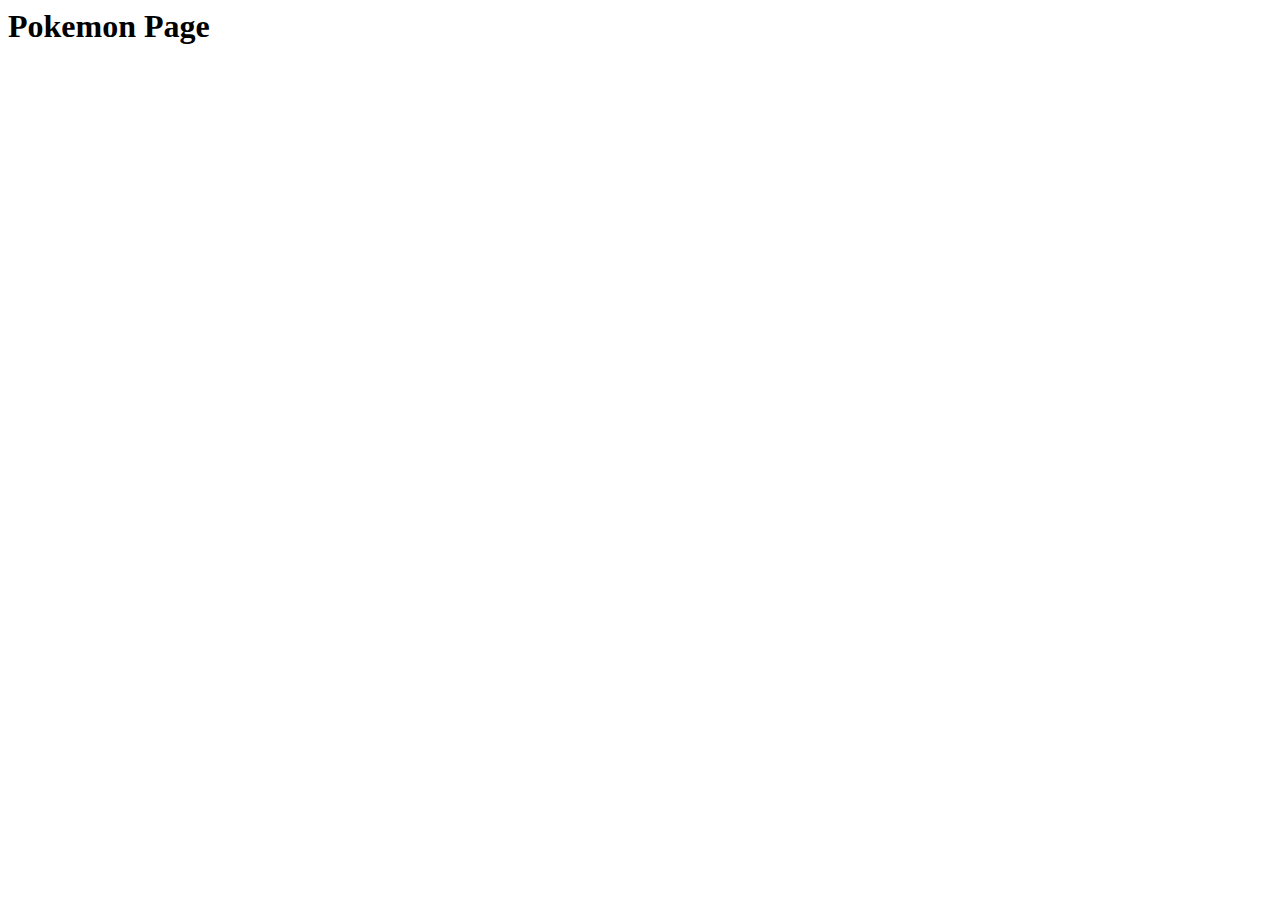
==== pokepage.html @ 20a8d1bf "Added pokemon page" ====
<html lang="en">
<head>
    <meta charset="UTF-8">
    <meta name="viewport" content="width=device-width, initial-scale=1.0">
    <meta http-equiv="X-UA-Compatible" content="ie=edge">
    <title>Pokemon Page
    </title>
</head>
<body>
    <h1> Pokemon Page</h1>
    <div id="poke-container">

    </div>
</body>
</html>
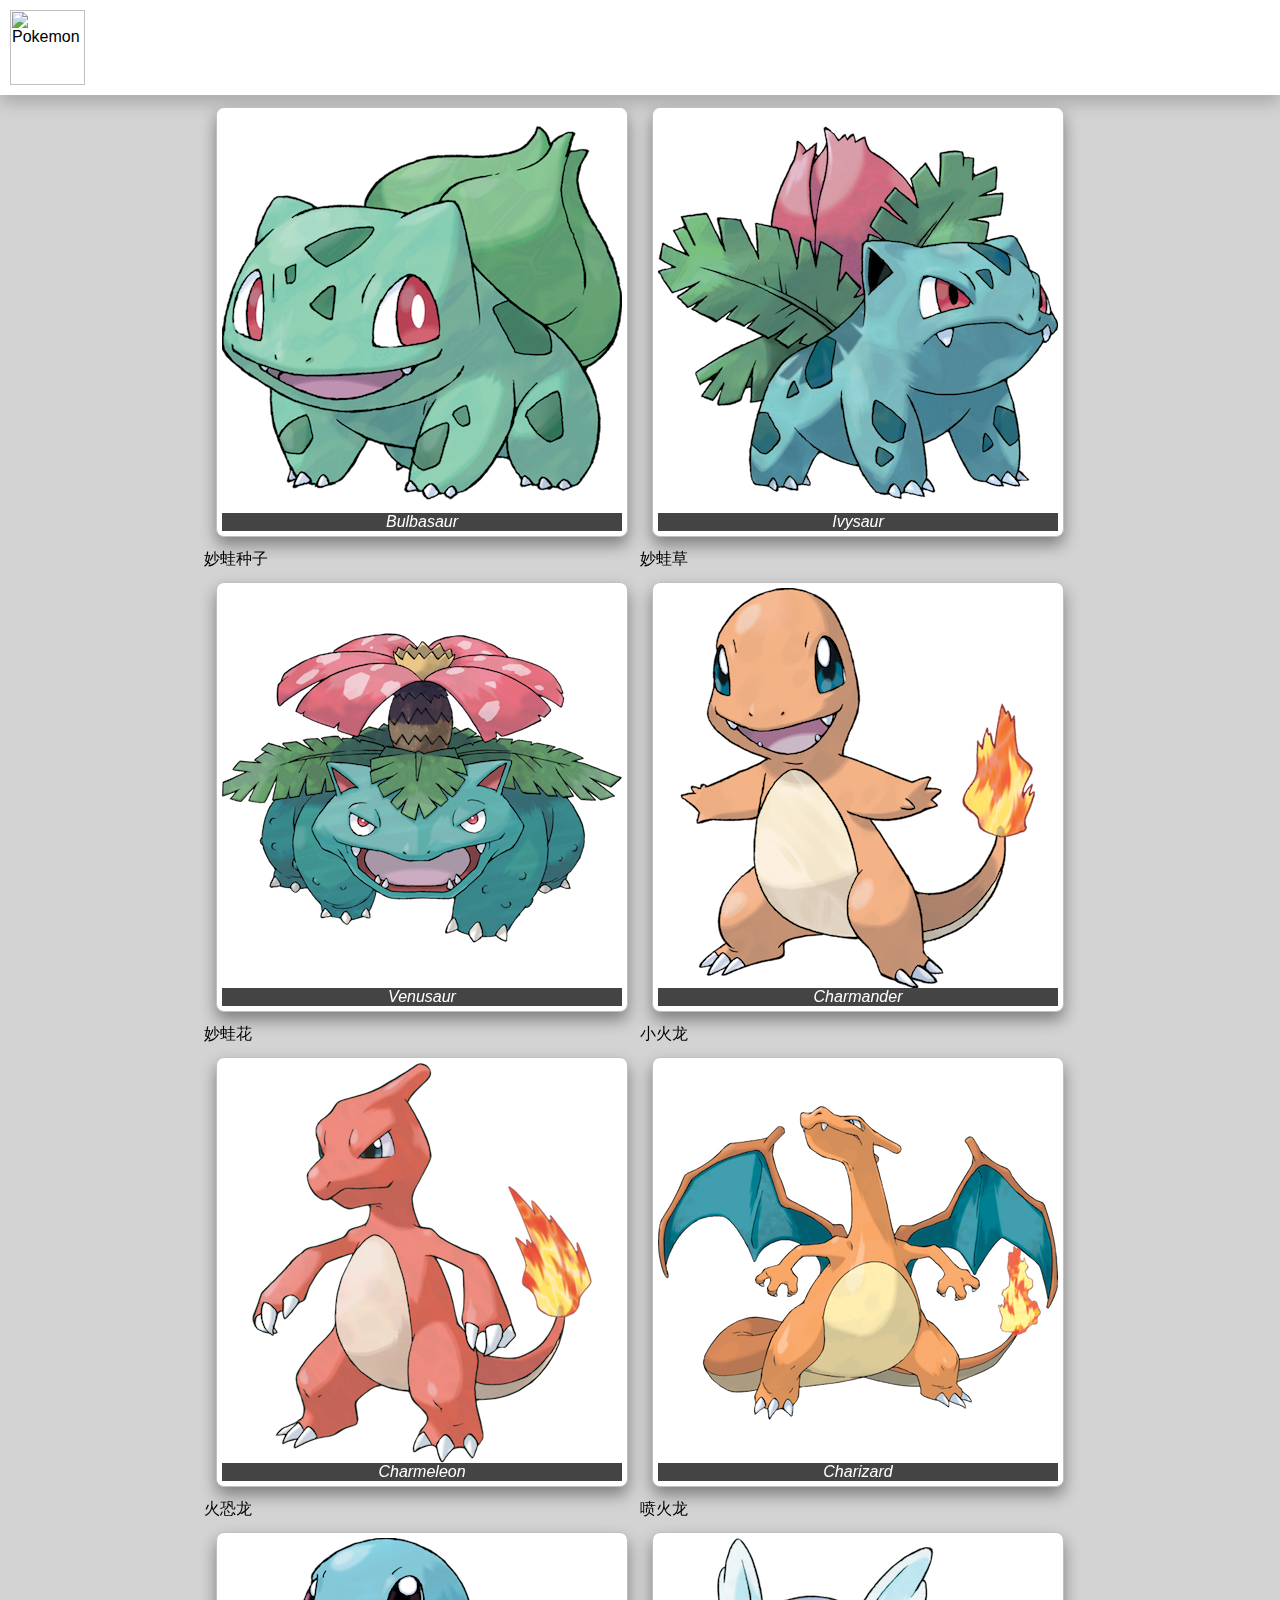
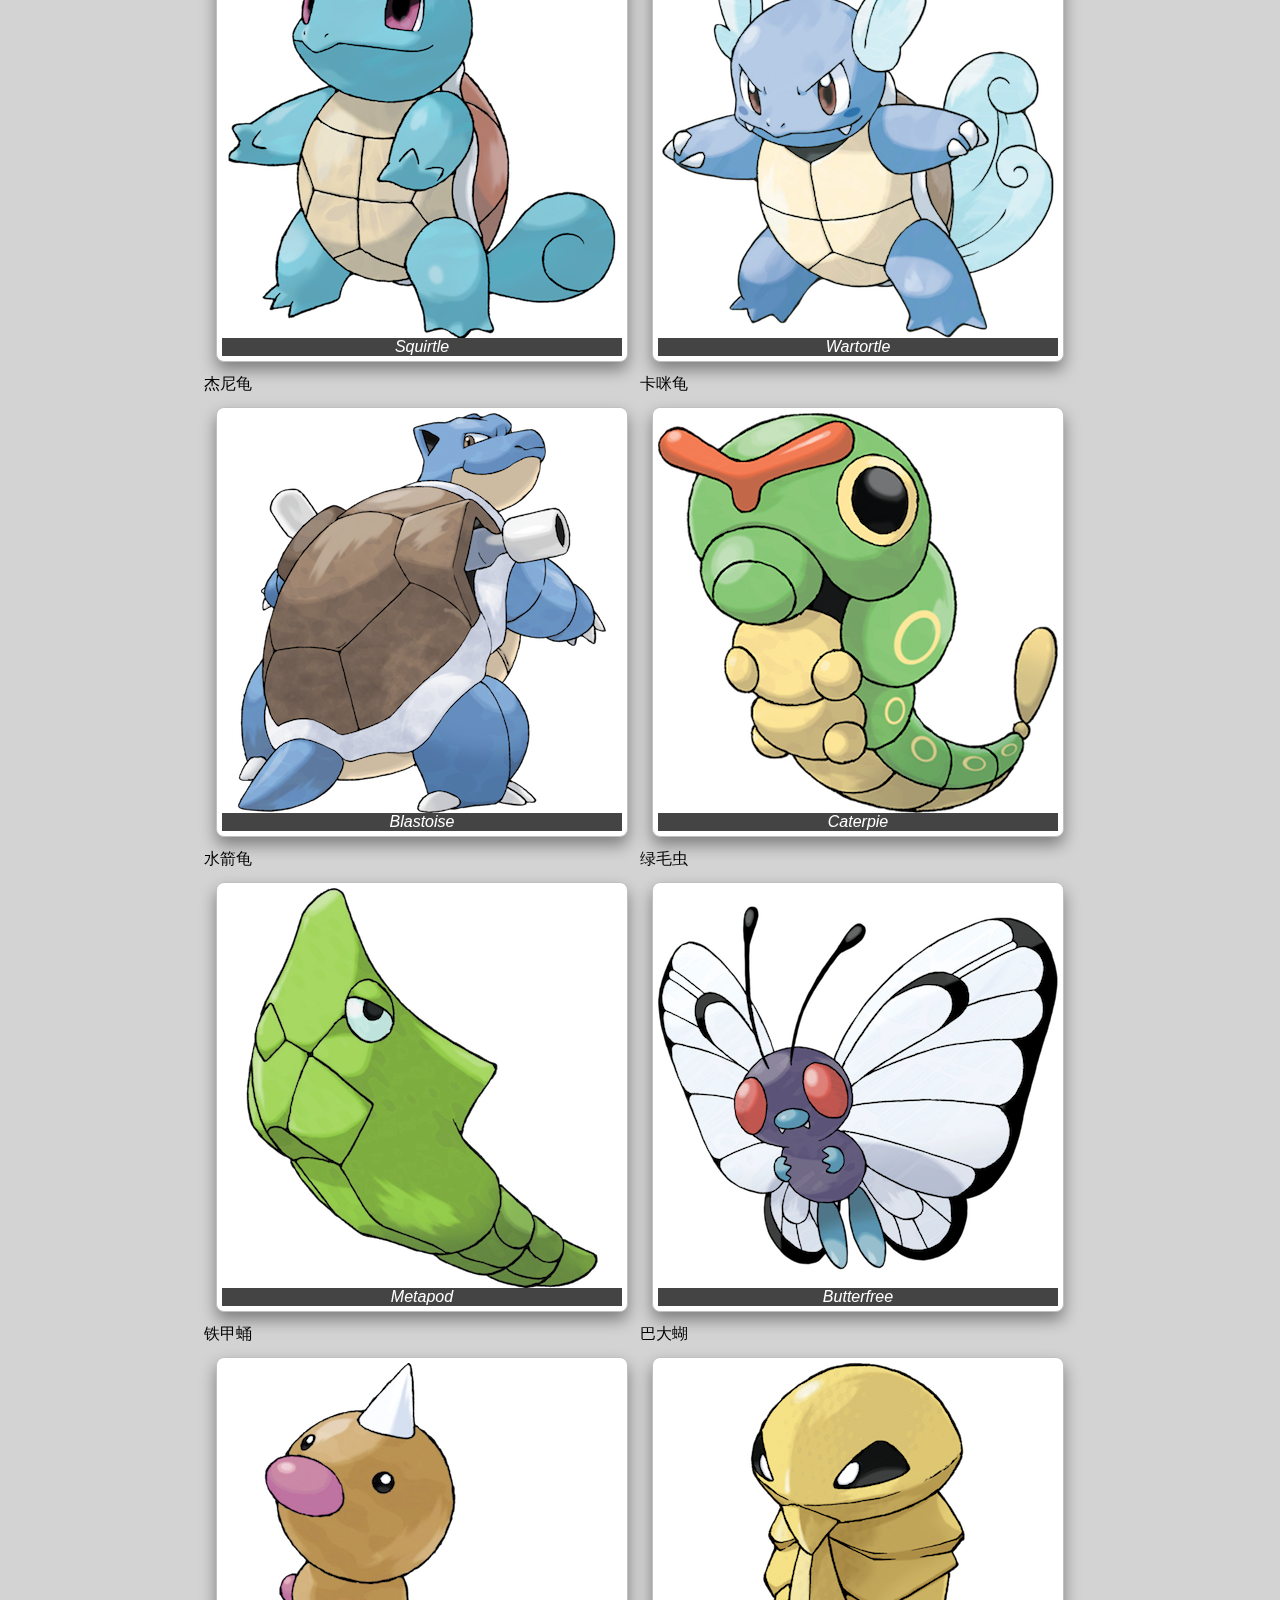
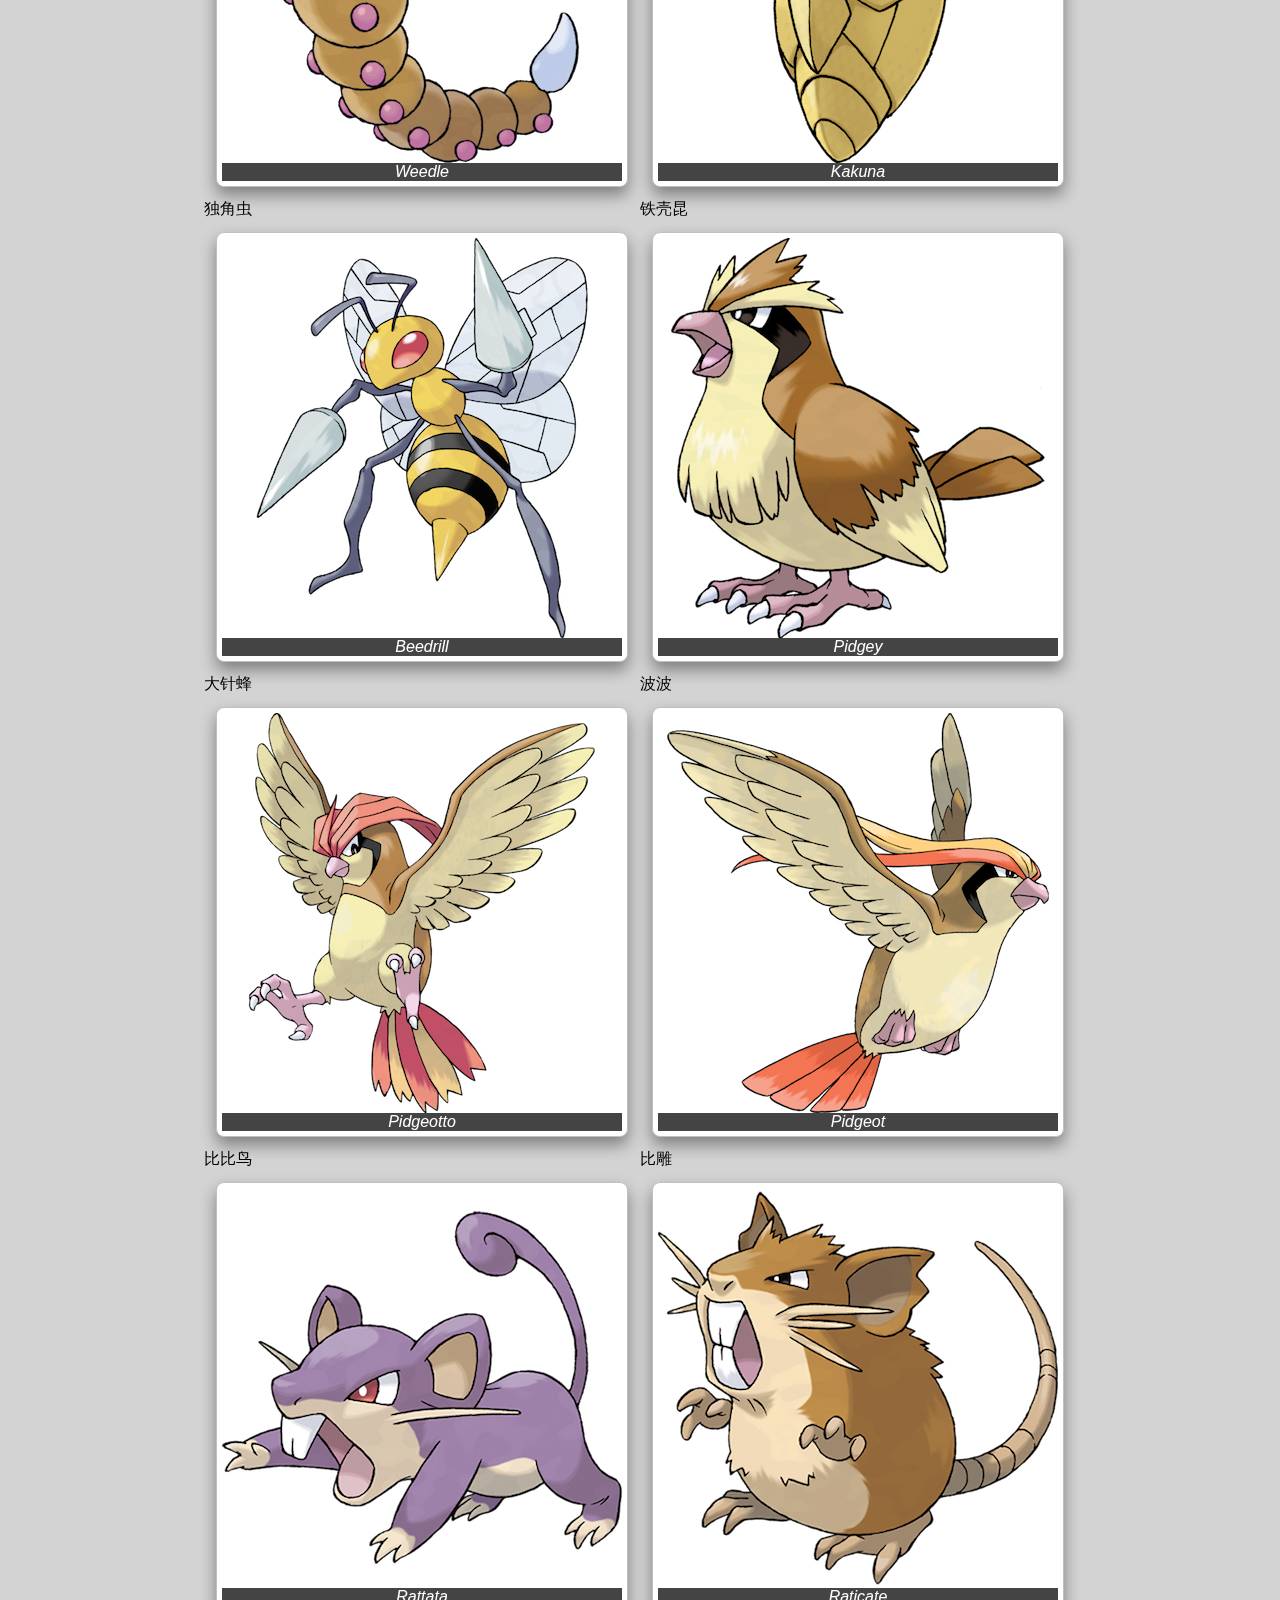
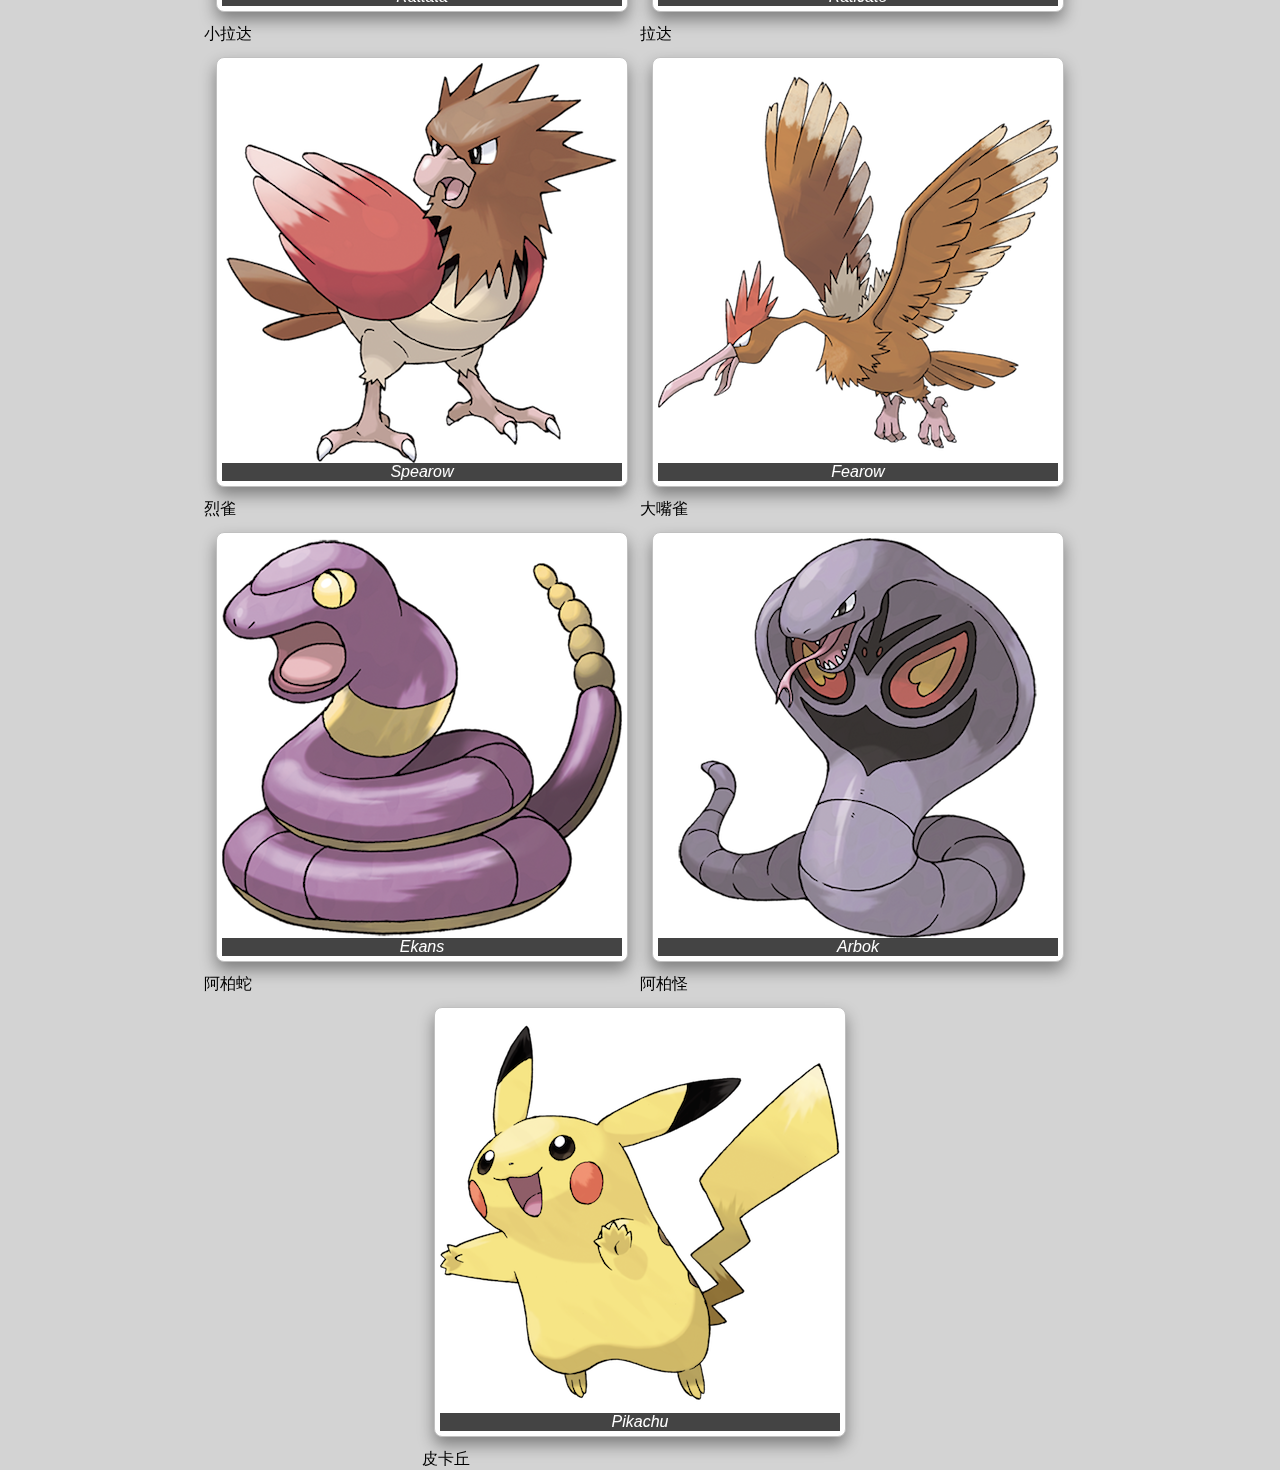
==== commit 4fbfcddd: "+ content and images to pokemon page. fixed conflict with 'card' styling" ====
--- a/pokepage.html
+++ b/pokepage.html
@@ -1,15 +1,25 @@
+<link rel="stylesheet" href="styles.css"/>
 <html lang="en">
 <head>
     <meta charset="UTF-8">
     <meta name="viewport" content="width=device-width, initial-scale=1.0">
     <meta http-equiv="X-UA-Compatible" content="ie=edge">
-    <title>Pokemon Page
-    </title>
+    <title>Pokemon Page</title>
 </head>
 <body>
-    <h1> Pokemon Page</h1>
+    <nav>
+        <img src="https://worldvectorlogo.com/logos/pokemon-23.svg" alt="Pokemon" class="pokelogo"/>
+    </nav>
     <div id="poke-container">
+        <div id="card">
+            <!-- <figure id="front">
 
+            </figure> -->
+            <div id="back">
+
+            </div>
+        </div>
     </div>
+    <script type="module" src="pokecode.js"></script>
 </body>
 </html>--- a/styles.css
+++ b/styles.css
@@ -0,0 +1,324 @@
+@media only screen and (max-width: 1020px) {
+  body {
+    background-color: #A6C0B7;
+  }
+  h1 {
+    font-size: 2em;
+  }
+}
+
+html, body {
+  height: 100%;
+  margin: 0px;
+  background-color: lightgray;
+  font-family: 'Roboto', sans-serif;
+}
+
+/* navbar */
+#navbar {
+  text-align: center;
+  overflow: hidden;
+  background-color: rgba(95, 95, 95, 0.932);
+  font-size: 20px;
+  position: fixed;
+  z-index: 1;
+  width: 100%;
+  top: 0px;
+  padding-top: 12px;
+  padding-bottom: 12px;
+  padding-left: 0px;
+  padding-right: 24px;
+  box-shadow: 0 4px 8px 0 rgba(0, 0, 0, 0.1);
+}
+
+#navbar a {
+  text-decoration: none;
+  color: #c0c0c0;
+  padding: 10px 15px;
+  transition: 0.3s;
+  /* border-radius: 3px; */
+}
+
+#navbar a:hover {
+  /* background-color: #ddd; */
+  color: rgb(255, 255, 255);
+  /* border-bottom: solid 1px #ddd; */
+}
+
+/* #navbar a.active {
+  background-color: grey;
+  color: white;  
+} */
+
+.nav-text {
+  font-size: smaller;
+}
+
+#welcome-section {
+  min-height: 55vh;
+  padding-top: 45vh;
+}
+
+#welcome-section h2{
+  color: #A9523E;
+}
+
+h1 {
+  text-align: center;
+  font-size: 35px;
+  font-family: 'Playfair Display', serif;
+  font-weight: 900;
+}
+
+h2 {
+  text-align: center;
+  font-size: 20px;
+  font-weight: 300;
+  font-style: italic;
+}
+
+#about {
+  min-height: 55vh;
+  padding-top: 45vh;
+  background-color: #85b1a4;
+  text-align: center;
+}
+
+#about img {
+  width: 100px;
+  height: 100px;
+}
+
+#projects {
+  min-height: 55vh;
+  padding-top: 45vh;
+  background-color: lightgray;
+  text-align: center;
+}
+
+#project-container  {
+  display: flex;
+  justify-content: space-evenly;
+}
+
+.project-card {
+  box-shadow: 0 4px 8px 0 rgba(0, 0, 0, 0.2);
+  transition: 0.3s;
+  border-radius: 5px;
+  background-color: white;
+  width: 200px;
+}
+
+.project-card:hover {
+  box-shadow: 0 8px 16px 0 rgba(0, 0, 0, 0.3)
+}
+
+.container {
+  padding: 2px 16px;
+}
+
+#project-image {
+  width: 100%;
+}
+
+.project-link {
+  text-decoration: none;
+  color: black;
+}
+
+#star-wars {
+  min-height: 85vh;
+  padding-top: 15vh;
+  text-align: center;
+}
+
+#sw-container {
+  display: flex;
+  justify-content: space-around;
+  flex-direction: column;
+  /* align-content: space-around; */
+  flex-flow: row wrap;
+
+}
+
+#film-list {
+  list-style: none;
+  padding-left: 0px;
+  cursor: pointer;
+  font-family: 'Libre Franklin', sans-serif;
+}
+
+#film-list li:hover {
+background-color: red;
+}
+
+/* #person-list {
+  list-style: none;
+  padding-left: 0px;
+  cursor: pointer;
+}
+
+#person-list li {
+  background-color: white;
+}
+#person-list li:hover {
+  background-color: lightcoral;
+} */
+
+#crawl-list {
+  list-style: none;
+  padding-left: 0px;
+  cursor: pointer;
+  display: flex;
+  flex-flow: row wrap;
+  justify-content: space-around;
+}
+#crawl-list li {
+  box-shadow: 0 4px 8px 0 rgba(0, 0, 0, 0.2);
+  transition: 0.3s;
+  border-radius: 5px;
+  background-color: white;
+  width: 200px;
+  padding: 4px;
+  margin: 12px;
+  font-family: 'Libre Franklin', sans-serif;
+
+}
+#crawl-list li:hover {
+  box-shadow: 0 8px 16px 0 rgba(0, 0, 0, 0.3);
+  color: yellow;
+  background-color: black;
+}
+
+#contact {
+ min-height: 55vh;
+ padding-top: 45vh;
+ background-color: #85b1a4;
+}
+
+#social-icons {
+/* display: flex; */
+/* justify-content: center; */
+text-align: center;
+}
+
+
+#myBtn {
+  display: none;
+  position: fixed;
+  bottom: 30px; 
+  right: 40px; 
+  z-index: 99; 
+  border: none;
+  outline: none;
+  background-color: #A9523E;
+  color: rgb(235, 233, 233);
+  cursor: pointer;
+  padding: 15px;
+  border-radius: 50%;
+  font-size: 19px;
+  width: 55px;
+  height: 55px;
+  box-shadow: 0px 8px 16px 0px rgba(0,0,0,0.2);
+  transition: 0.3s;
+}
+
+#myBtn:hover {
+  background-color: rgb(156, 76, 58);
+  box-shadow: 0 8px 16px 0 rgba(0, 0, 0, 0.35);
+}
+
+footer {
+  background-color: #ddd;
+  text-align: center;
+  padding: 15px;
+  margin-top: -30px;
+}
+
+svg {
+  padding: 0 10 0 10;
+  transition: 0.3s ease-in;
+  fill: rgba(0, 0, 0, 0.541)
+}
+
+svg:hover {
+  fill: rgb(0, 0, 0);
+}
+/* senator page */
+
+.senContainer {
+  display: flex;
+  flex-wrap: wrap;
+}
+
+figcaption {
+  text-align: center;
+}
+
+/* pokemon page */
+nav {
+  background-color: white;
+  box-shadow: 0px 8px 16px 0px rgba(0,0,0,0.2);
+  width: 100%;
+}
+
+
+.pokelogo {
+  height: 75px;
+  padding: 10px;
+}
+
+#poke-container {
+  display: flex;
+  flex-wrap: wrap;
+  justify-content: center;
+}
+
+#poke-container figure {
+  background-color: white;
+  border: thin #c0c0c0 solid;
+  border-radius: 8px;
+  display: flex;
+  flex-flow: column;
+  margin: 12px;
+  padding: 5px;
+  box-shadow: 0px 8px 16px 0px rgba(0,0,0,0.4);
+}
+
+#poke-container figcaption {
+  background-color: rgba(0, 0, 0, 0.733);
+  color: white;
+  font-style: italic;
+}
+
+.card {
+  transition: transform 1s;
+  transform-style: preserve-3d;
+  cursor: pointer;
+  position: relative;
+}
+
+.card.is-flipped {
+  transform: rotateY(180deg);
+}
+
+.card__face {
+  position: absolute;
+  width: 100%;
+  height: 100%;
+  line-height: 260px;
+  color: white;
+  text-align: center;
+  font-weight: bold;
+  font-size: 40px;
+  backface-visibility: hidden;
+}
+
+.card__face--front {
+  background: red;
+}
+
+.card__face--back {
+  background: blue;
+  transform: rotateY(180deg);
+}
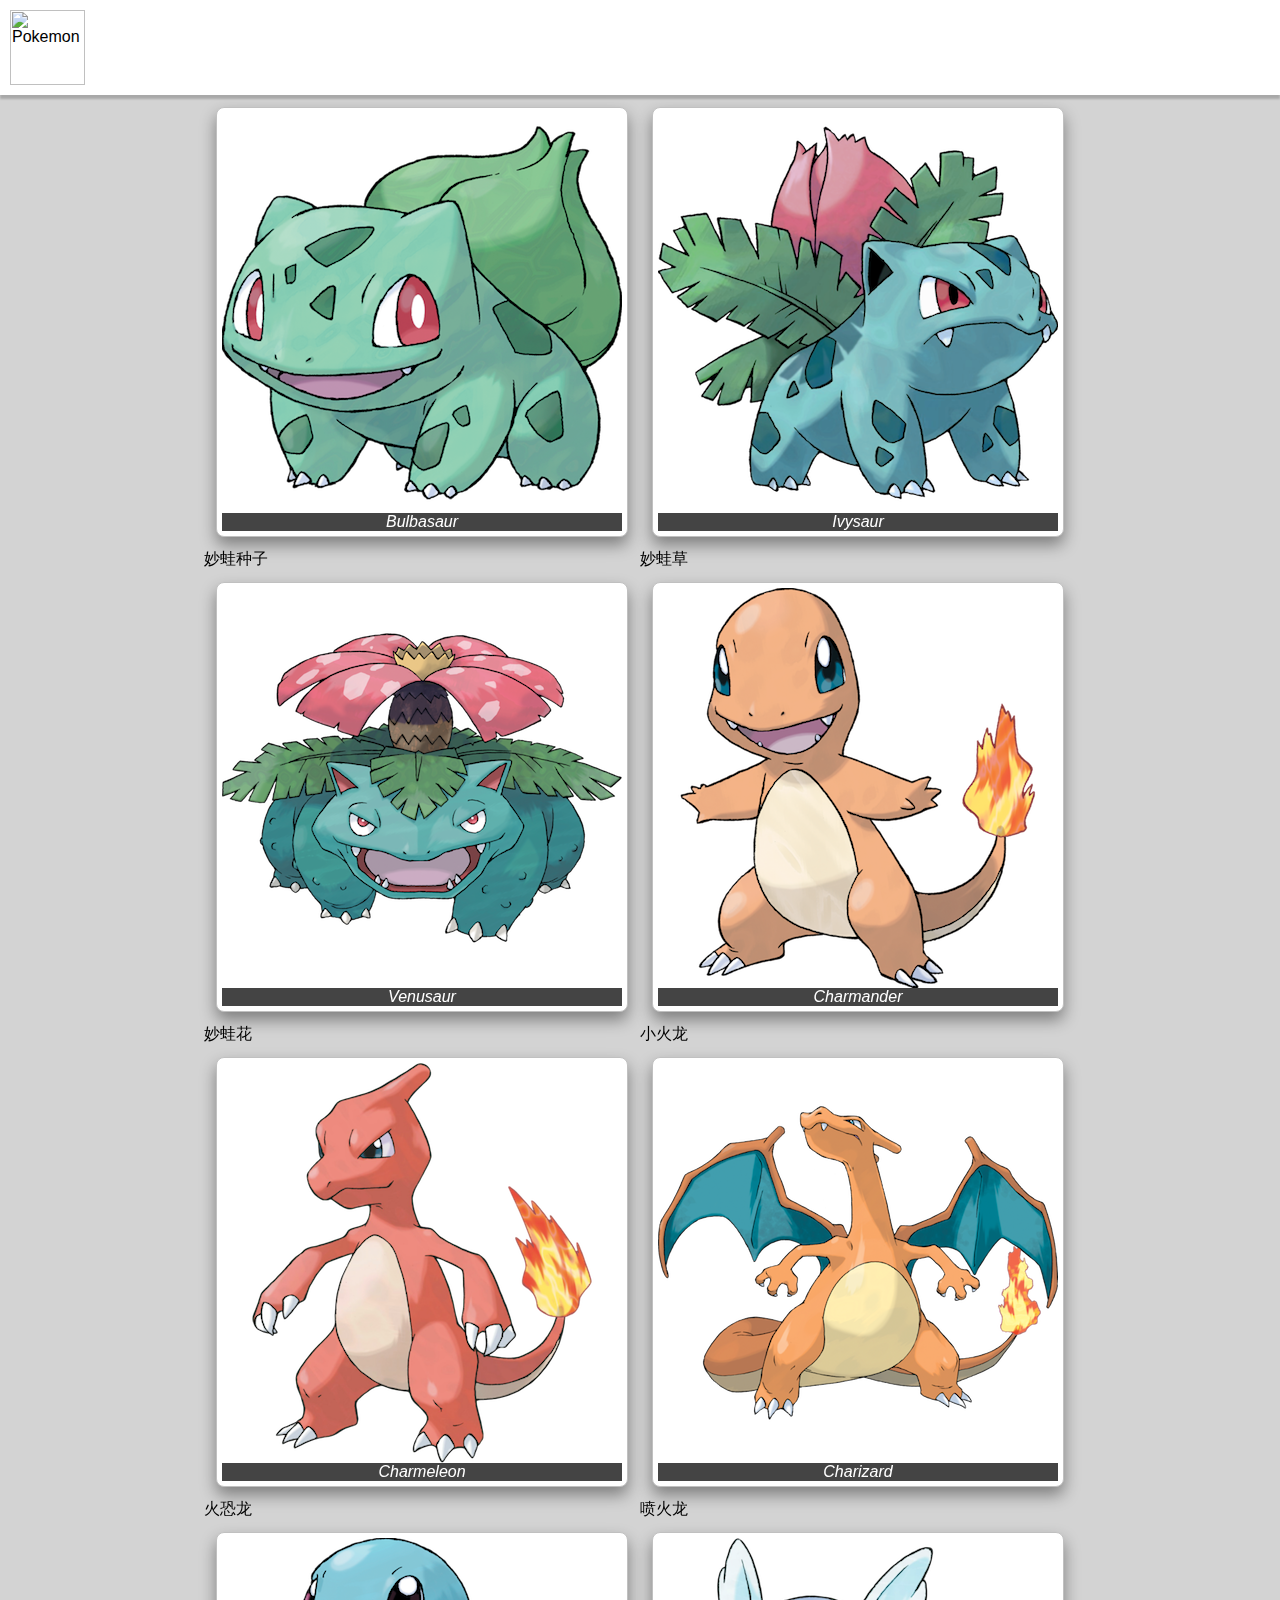
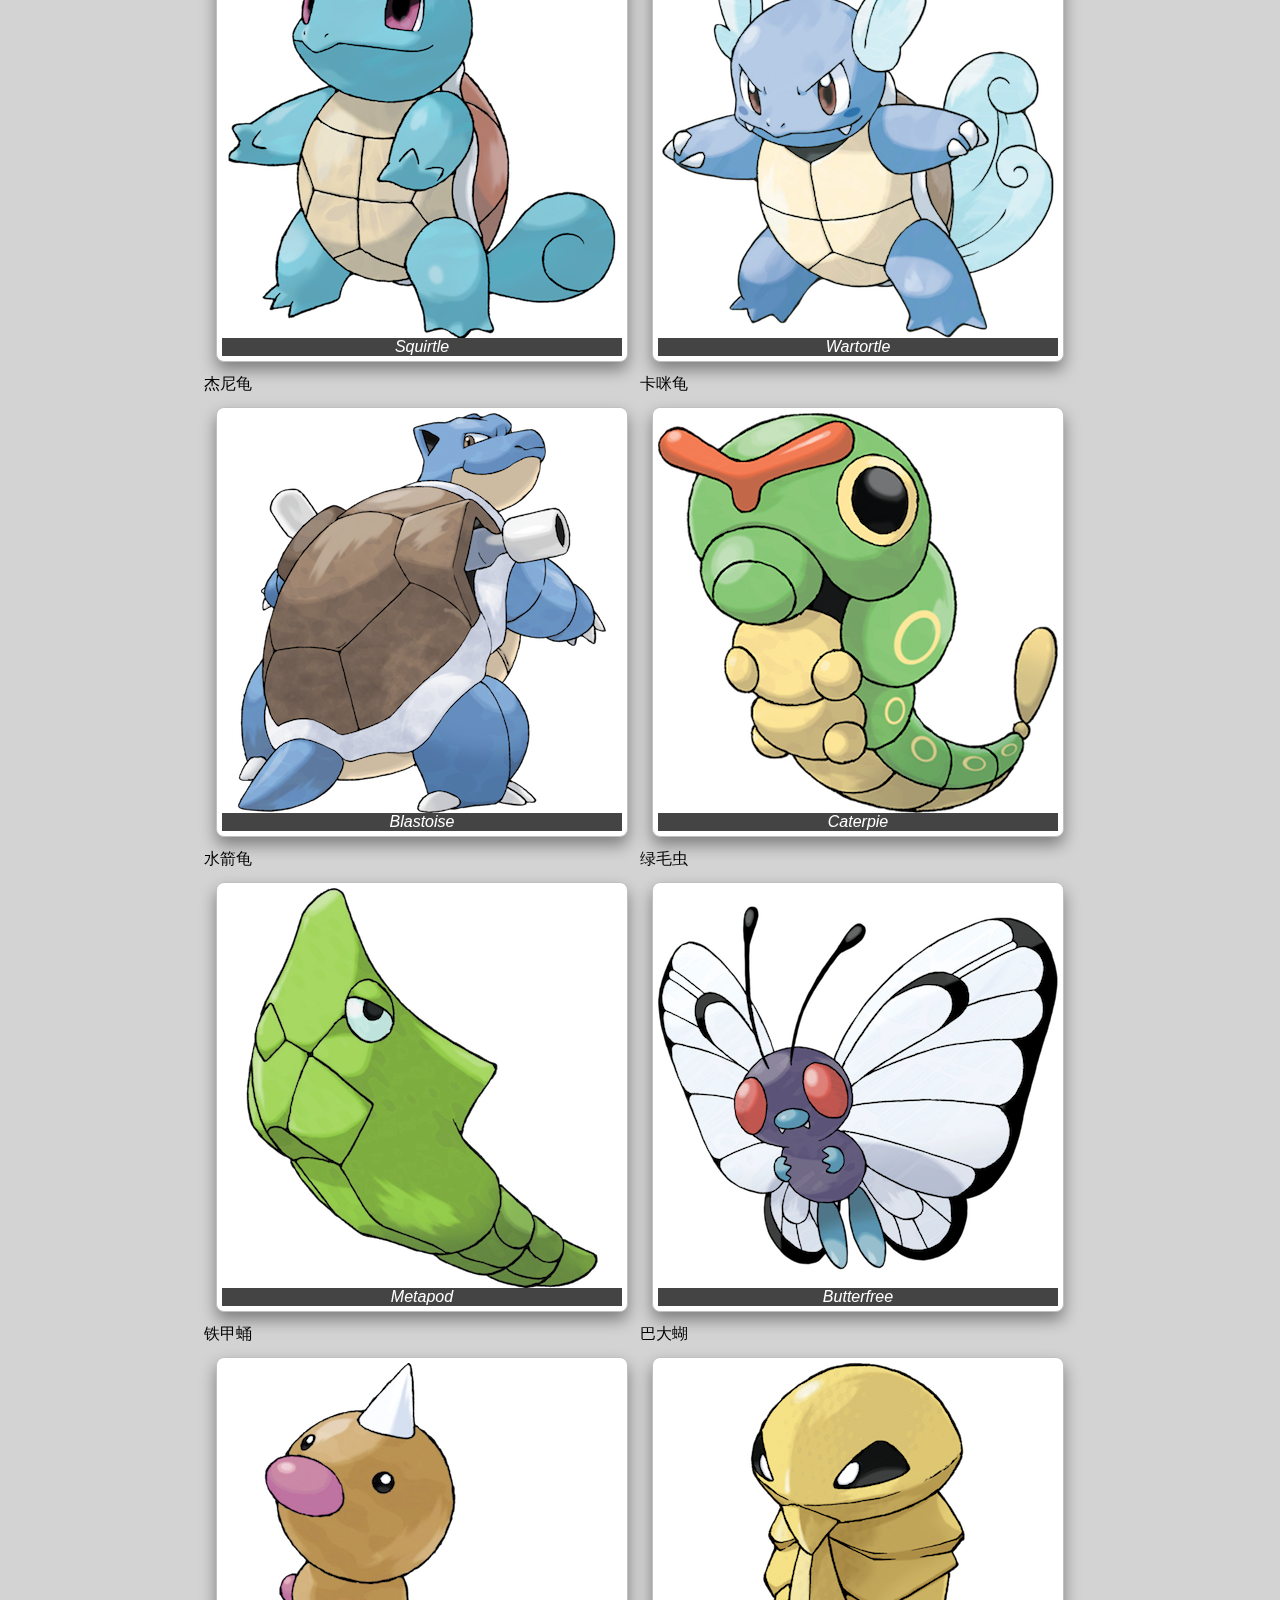
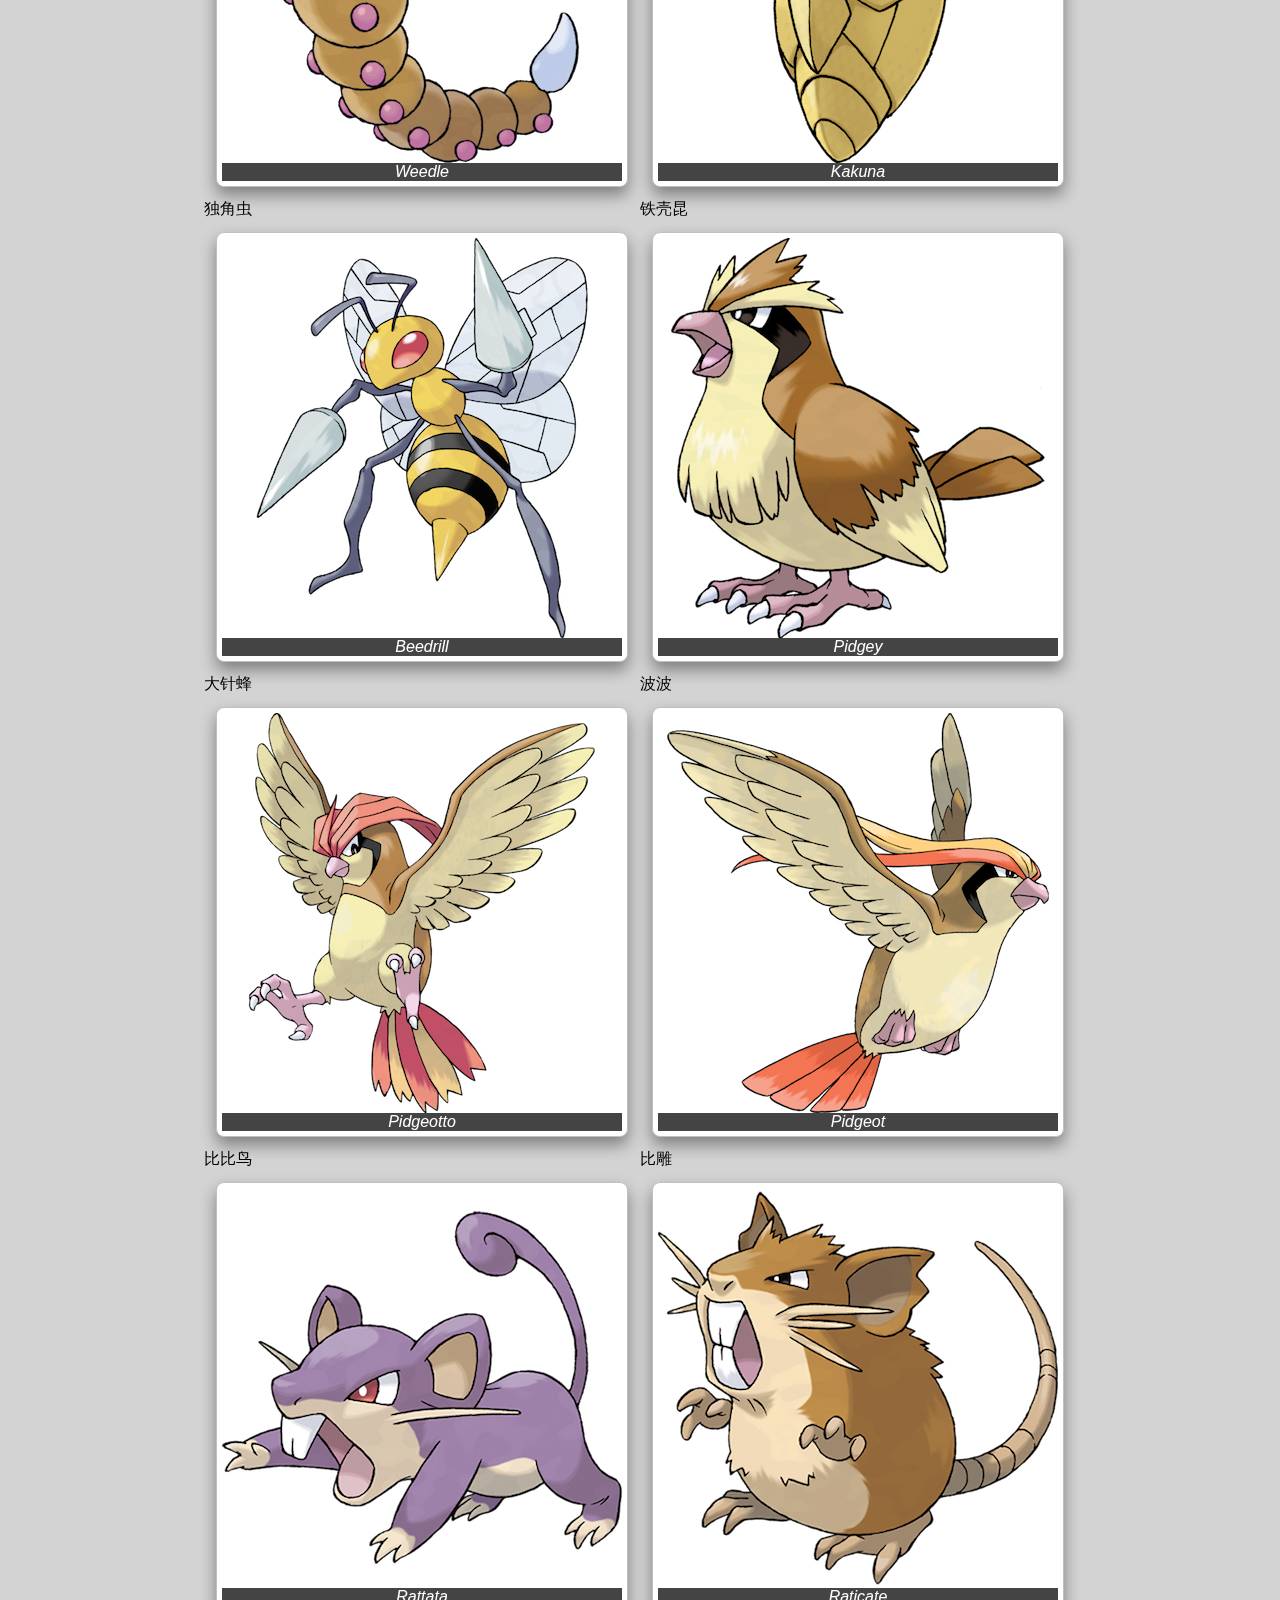
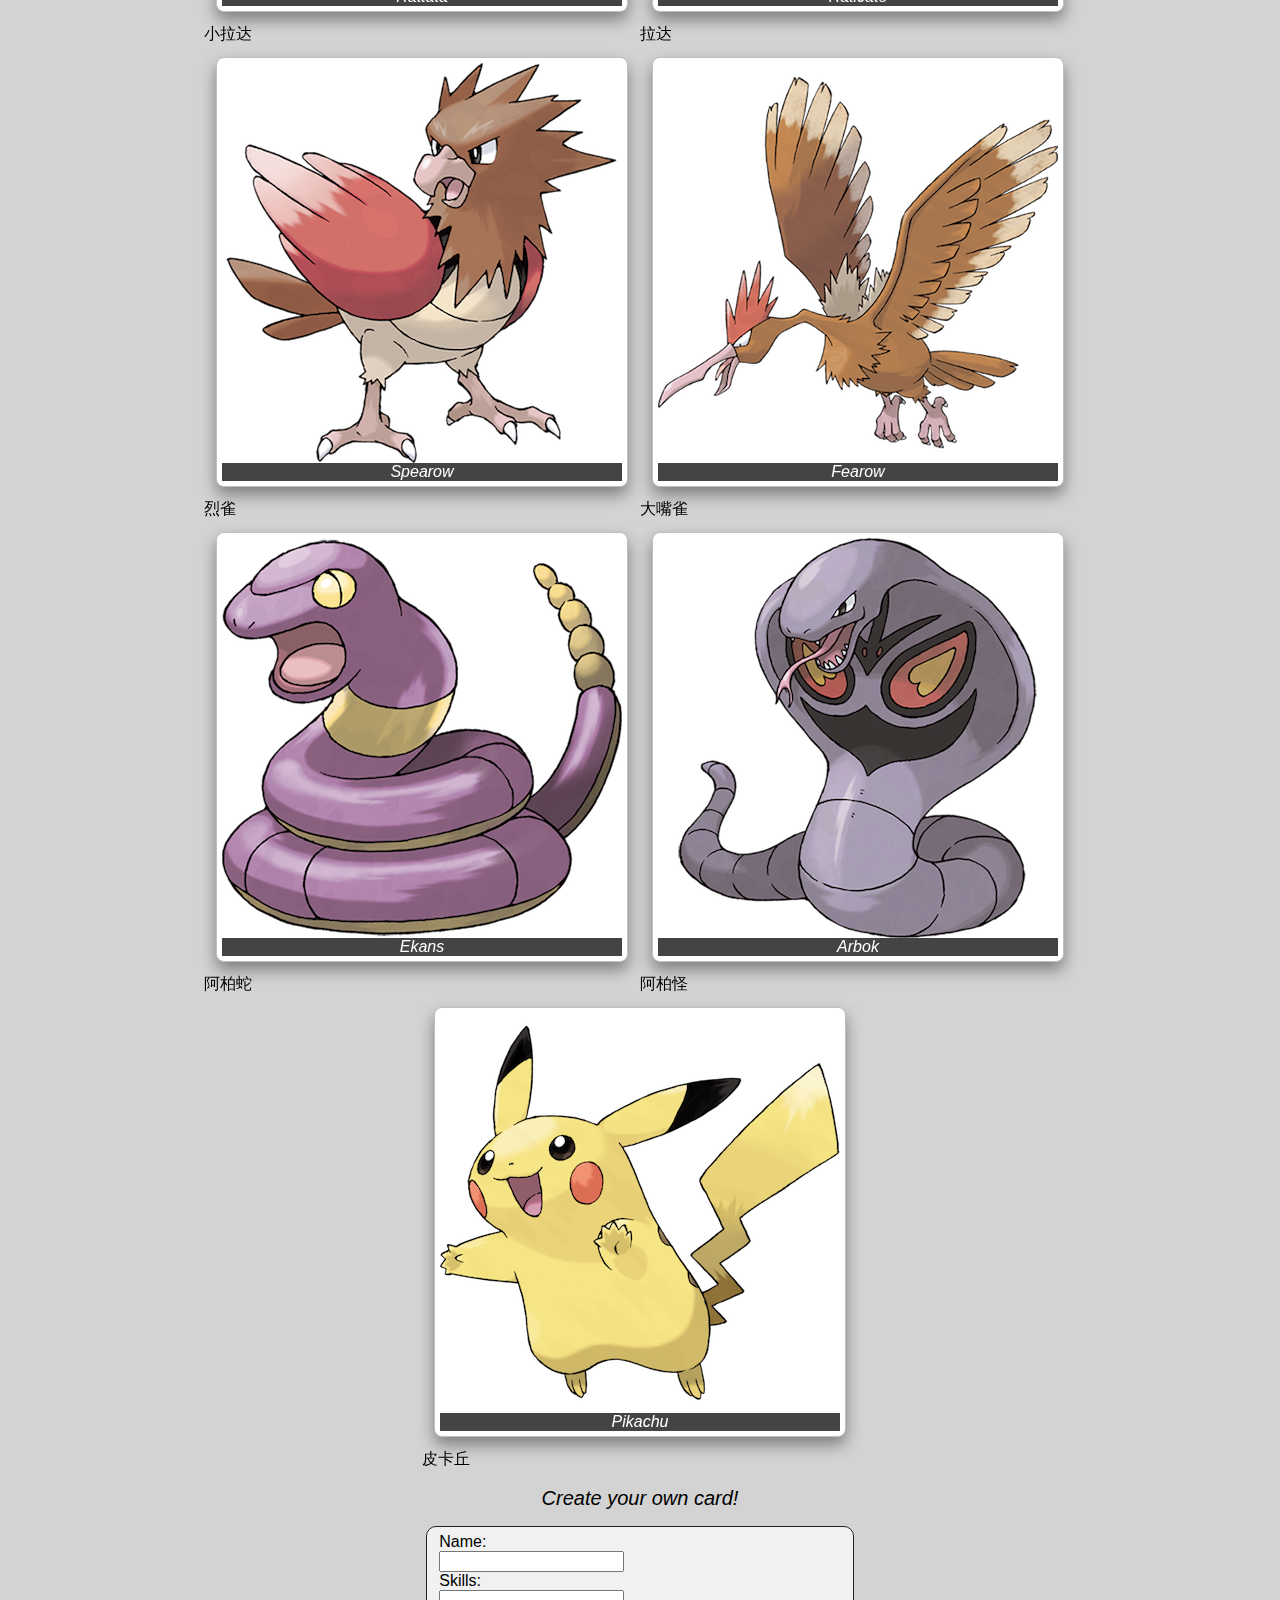
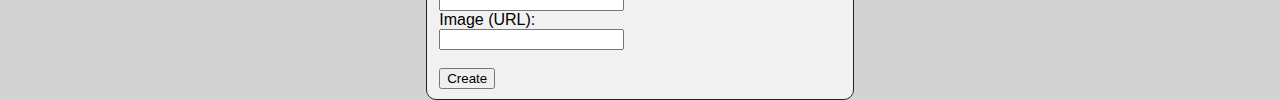
==== commit e0b92ad5: "+ link to pokepage. fixed issue with stylesheet. removed extra images" ====
--- a/pokepage.html
+++ b/pokepage.html
@@ -20,6 +20,22 @@
             </div>
         </div>
     </div>
+    <h2> Create your own card!</h2>
+    
+    <form>
+        <fieldset> 
+            Name:<br>
+            <input type="text" name="name"><br>
+            Skills:<br>
+            <input type="text" name="skills"><br>
+            Image (URL):<br>
+            <input type="text" name="name"><br><br>
+            
+            <input type="submit" value="Create">
+        
+        </fieldset>
+    </form>
+    
     <script type="module" src="pokecode.js"></script>
 </body>
 </html>--- a/styles.css
+++ b/styles.css
@@ -258,7 +258,7 @@
 /* pokemon page */
 nav {
   background-color: white;
-  box-shadow: 0px 8px 16px 0px rgba(0,0,0,0.2);
+  box-shadow: 0px 4px 2px 0px rgba(0,0,0,0.2);
   width: 100%;
 }
 
@@ -322,3 +322,15 @@
   background: blue;
   transform: rotateY(180deg);
 }
+
+fieldset {
+  background-color: rgb(241, 241, 241);
+  border: rgb(34, 34, 34) solid 1px;
+  border-radius: 10px;
+  margin-left: 33.3%;
+  margin-right: 33.3%;
+}
+
+form {
+  
+}
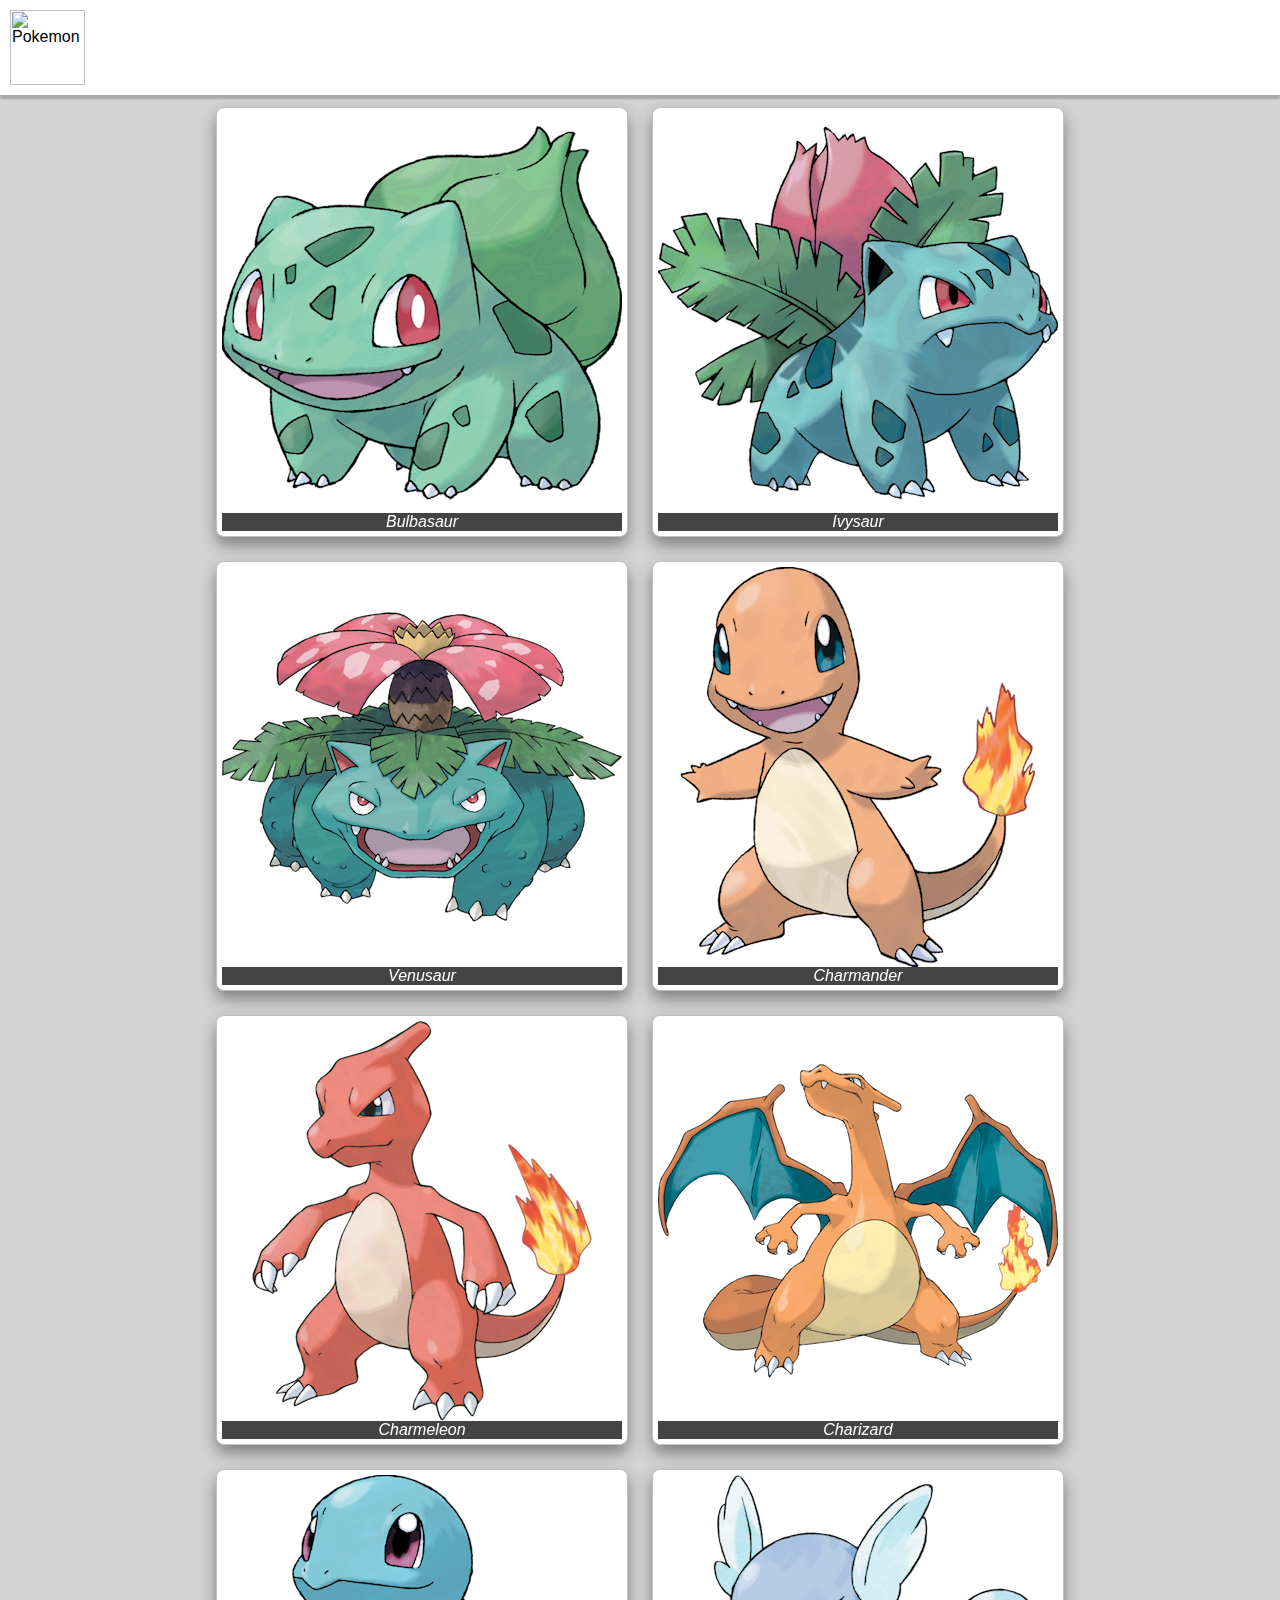
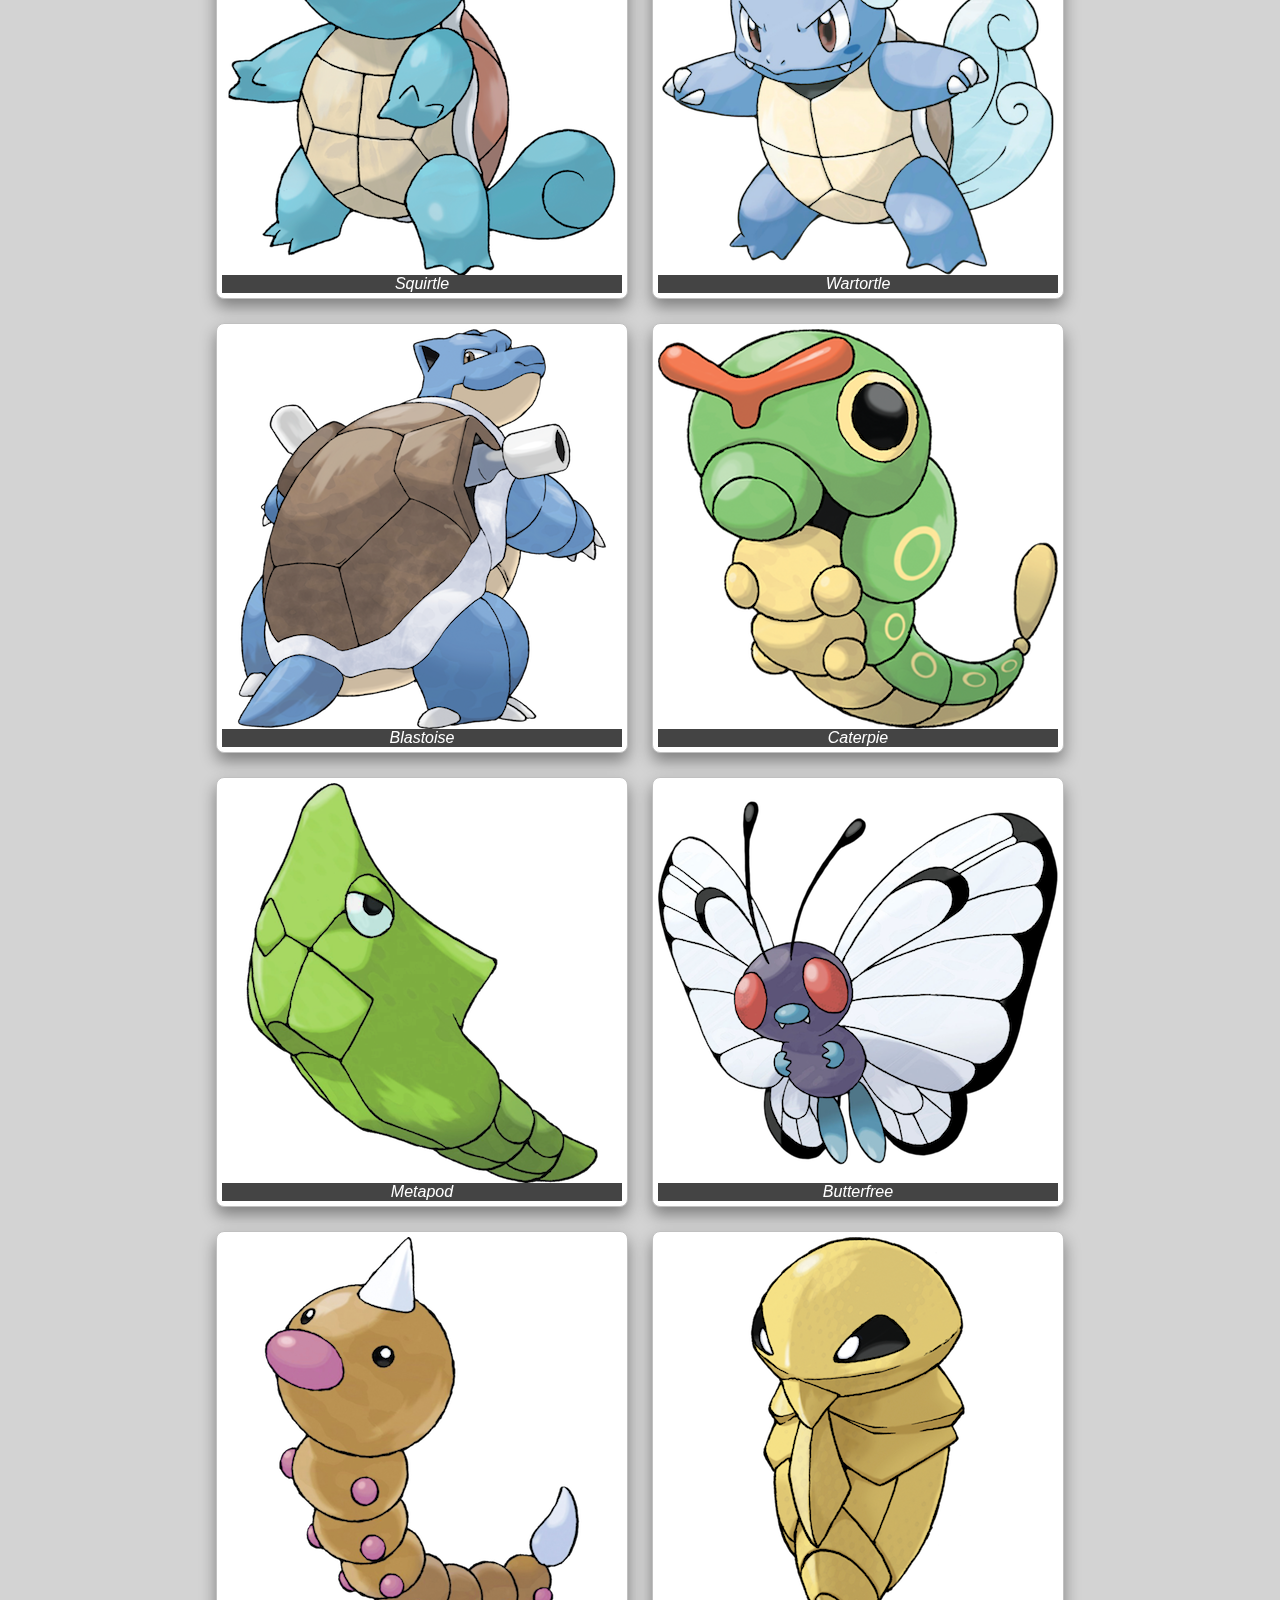
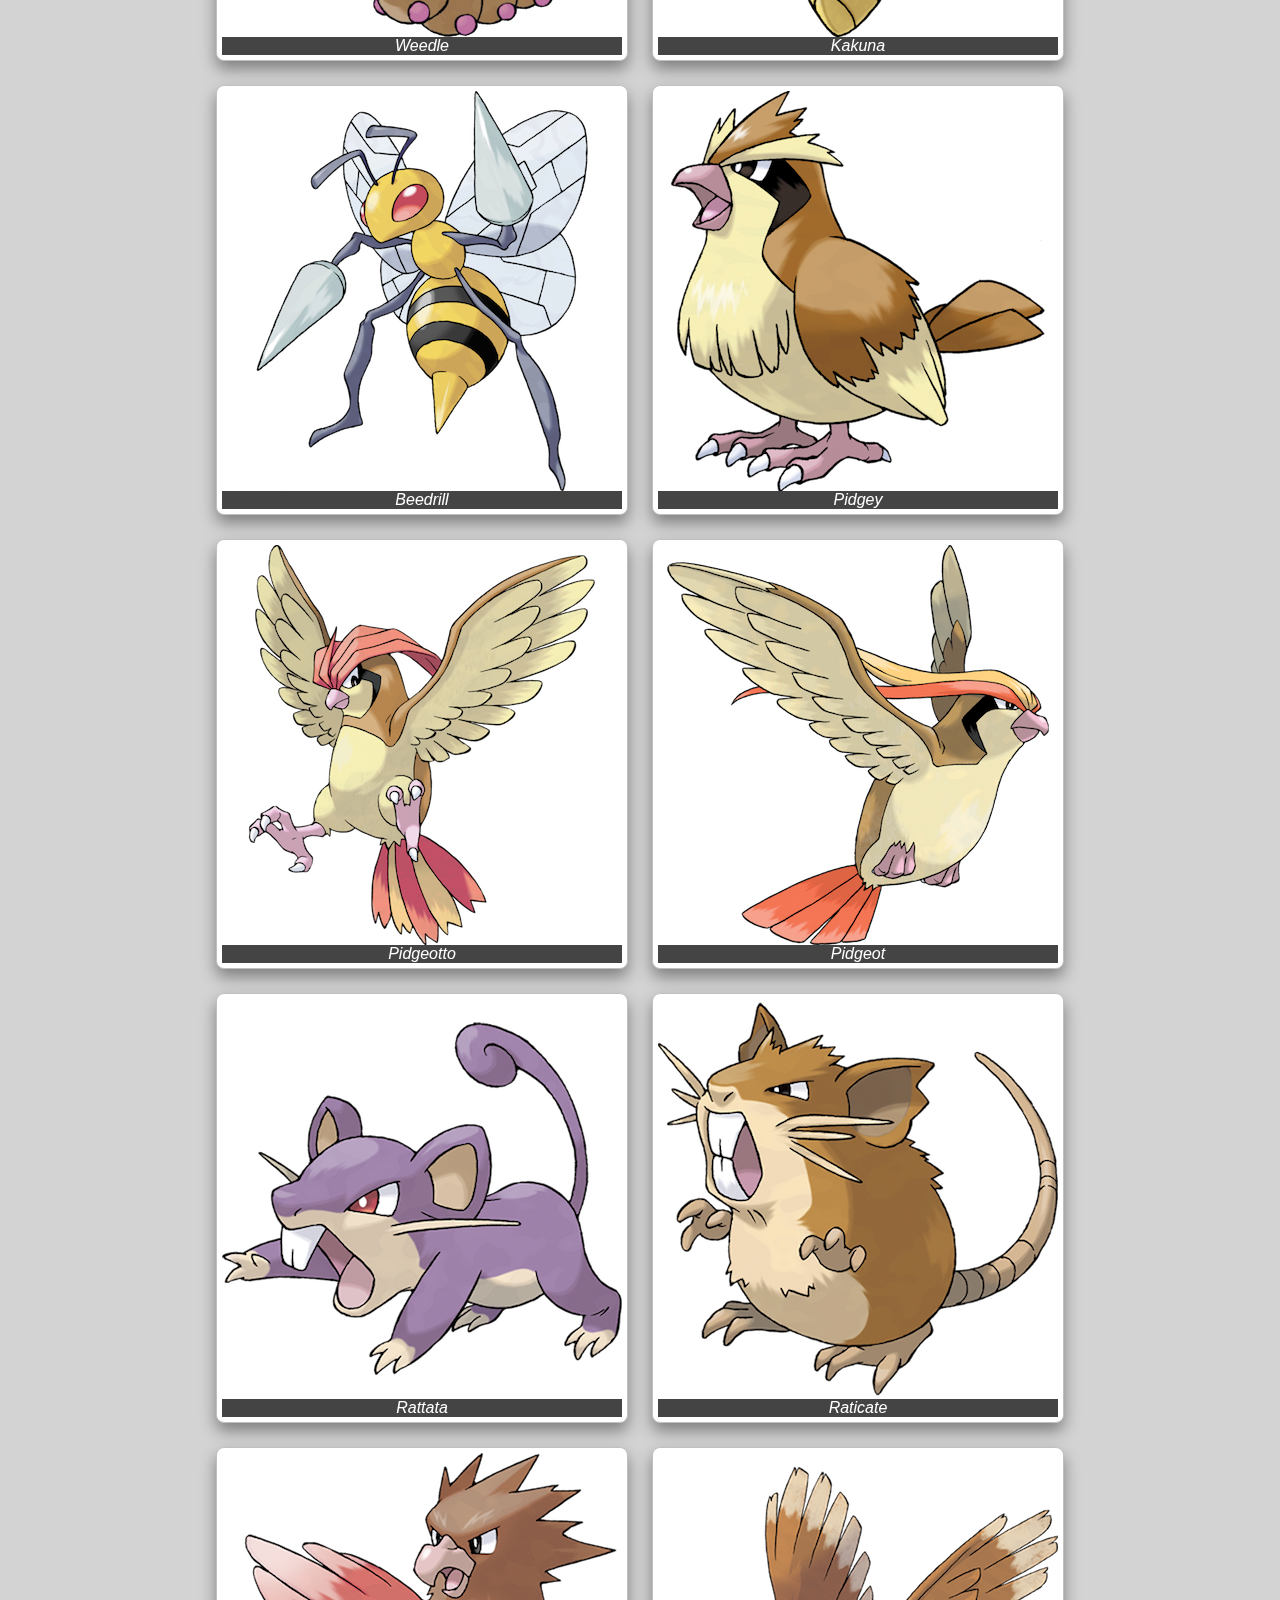
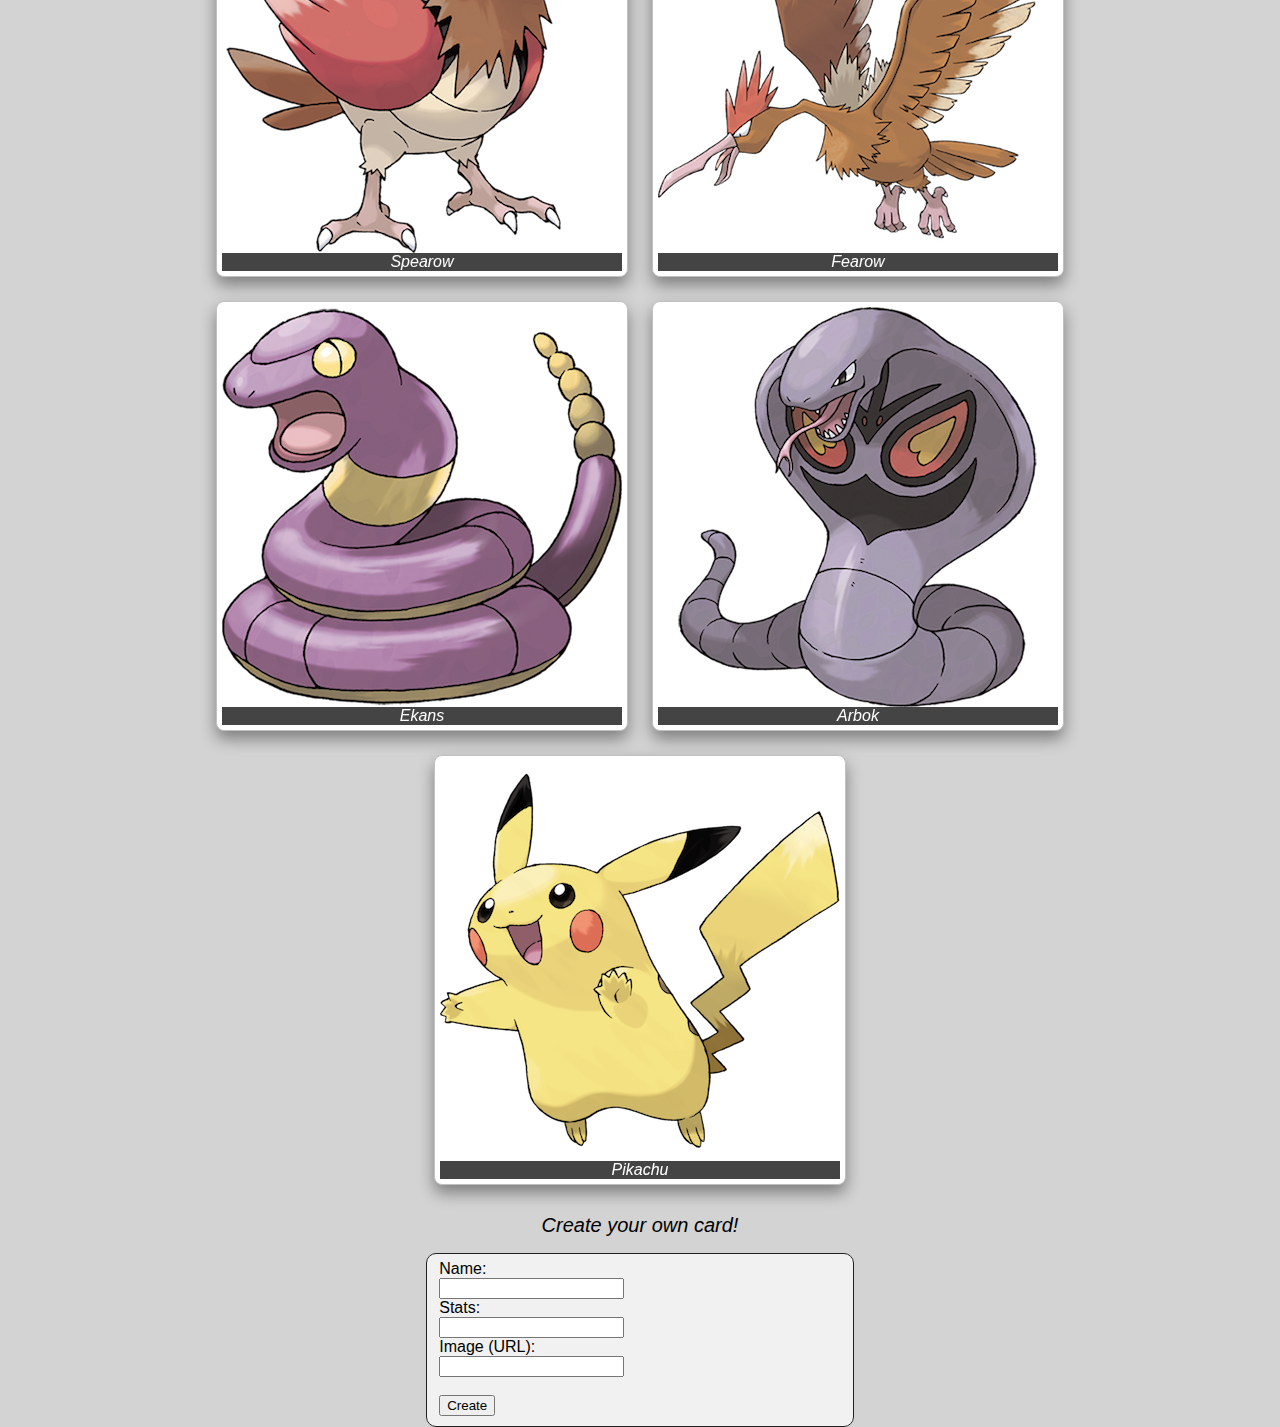
==== commit fce79c18: "fixes to pokemon page" ====
--- a/pokepage.html
+++ b/pokepage.html
@@ -10,32 +10,26 @@
     <nav>
         <img src="https://worldvectorlogo.com/logos/pokemon-23.svg" alt="Pokemon" class="pokelogo"/>
     </nav>
-    <div id="poke-container">
-        <div id="card">
-            <!-- <figure id="front">
-
-            </figure> -->
-            <div id="back">
-
-            </div>
+    <div class="wrapper">
+        <div id="poke-container">
+            
         </div>
+        <h2> Create your own card!</h2>
+        
+        <form>
+            <fieldset> 
+                Name:<br>
+                <input type="text" name="name"><br>
+                Stats:<br>
+                <input type="text" name="stats"><br>
+                Image (URL):<br>
+                <input type="text" name="Image"><br><br>
+                
+                <input type="submit" value="Create">
+            
+            </fieldset>
+        </form>
     </div>
-    <h2> Create your own card!</h2>
-    
-    <form>
-        <fieldset> 
-            Name:<br>
-            <input type="text" name="name"><br>
-            Skills:<br>
-            <input type="text" name="skills"><br>
-            Image (URL):<br>
-            <input type="text" name="name"><br><br>
-            
-            <input type="submit" value="Create">
-        
-        </fieldset>
-    </form>
-    
     <script type="module" src="pokecode.js"></script>
 </body>
 </html>--- a/styles.css
+++ b/styles.css
@@ -78,8 +78,8 @@
 }
 
 #about {
-  min-height: 55vh;
-  padding-top: 45vh;
+  min-height: 65vh;
+  padding-top: 35vh;
   background-color: #85b1a4;
   text-align: center;
 }
@@ -89,9 +89,15 @@
   height: 100px;
 }
 
+#skill-icons {
+  display: flex;
+  flex-wrap: wrap;
+  justify-content: center;
+}
+
 #projects {
-  min-height: 55vh;
-  padding-top: 45vh;
+  min-height: 65vh;
+  padding-top: 35vh;
   background-color: lightgray;
   text-align: center;
 }
@@ -262,6 +268,10 @@
   width: 100%;
 }
 
+.wrapper {
+  margin: 0 auto;
+  max-width: 1500px;
+}
 
 .pokelogo {
   height: 75px;
@@ -303,14 +313,14 @@
 }
 
 .card__face {
-  position: absolute;
-  width: 100%;
-  height: 100%;
-  line-height: 260px;
+  /* position: absolute; */
+  /* width: 100%; */
+  /* height: 100%; */
+  /* line-height: 260px; */
   color: white;
   text-align: center;
-  font-weight: bold;
-  font-size: 40px;
+  /* font-weight: bold; */
+  /* font-size: 40px; */
   backface-visibility: hidden;
 }
 
@@ -319,8 +329,29 @@
 }
 
 .card__face--back {
-  background: blue;
+  position: absolute;
+  left: 0px;
+  top: 0px;
+  width: 405px;
+  height: 423px;
+  background: #444444;
   transform: rotateY(180deg);
+  margin: 12px;
+  padding: 5px;
+  box-shadow: 0px 8px 16px 0px rgba(0,0,0,0.4);
+  border-radius: 8px;
+}
+
+.infoName {
+  text-align: center;
+  background-color: #3B4CCA;
+}
+
+.card__face--back p {
+  padding: 15px 15px 15px 30px;
+  font-size: 20px;
+  text-align: left;
+  border: 1px solid #3B4CCA;
 }
 
 fieldset {
@@ -330,7 +361,3 @@
   margin-left: 33.3%;
   margin-right: 33.3%;
 }
-
-form {
-  
-}
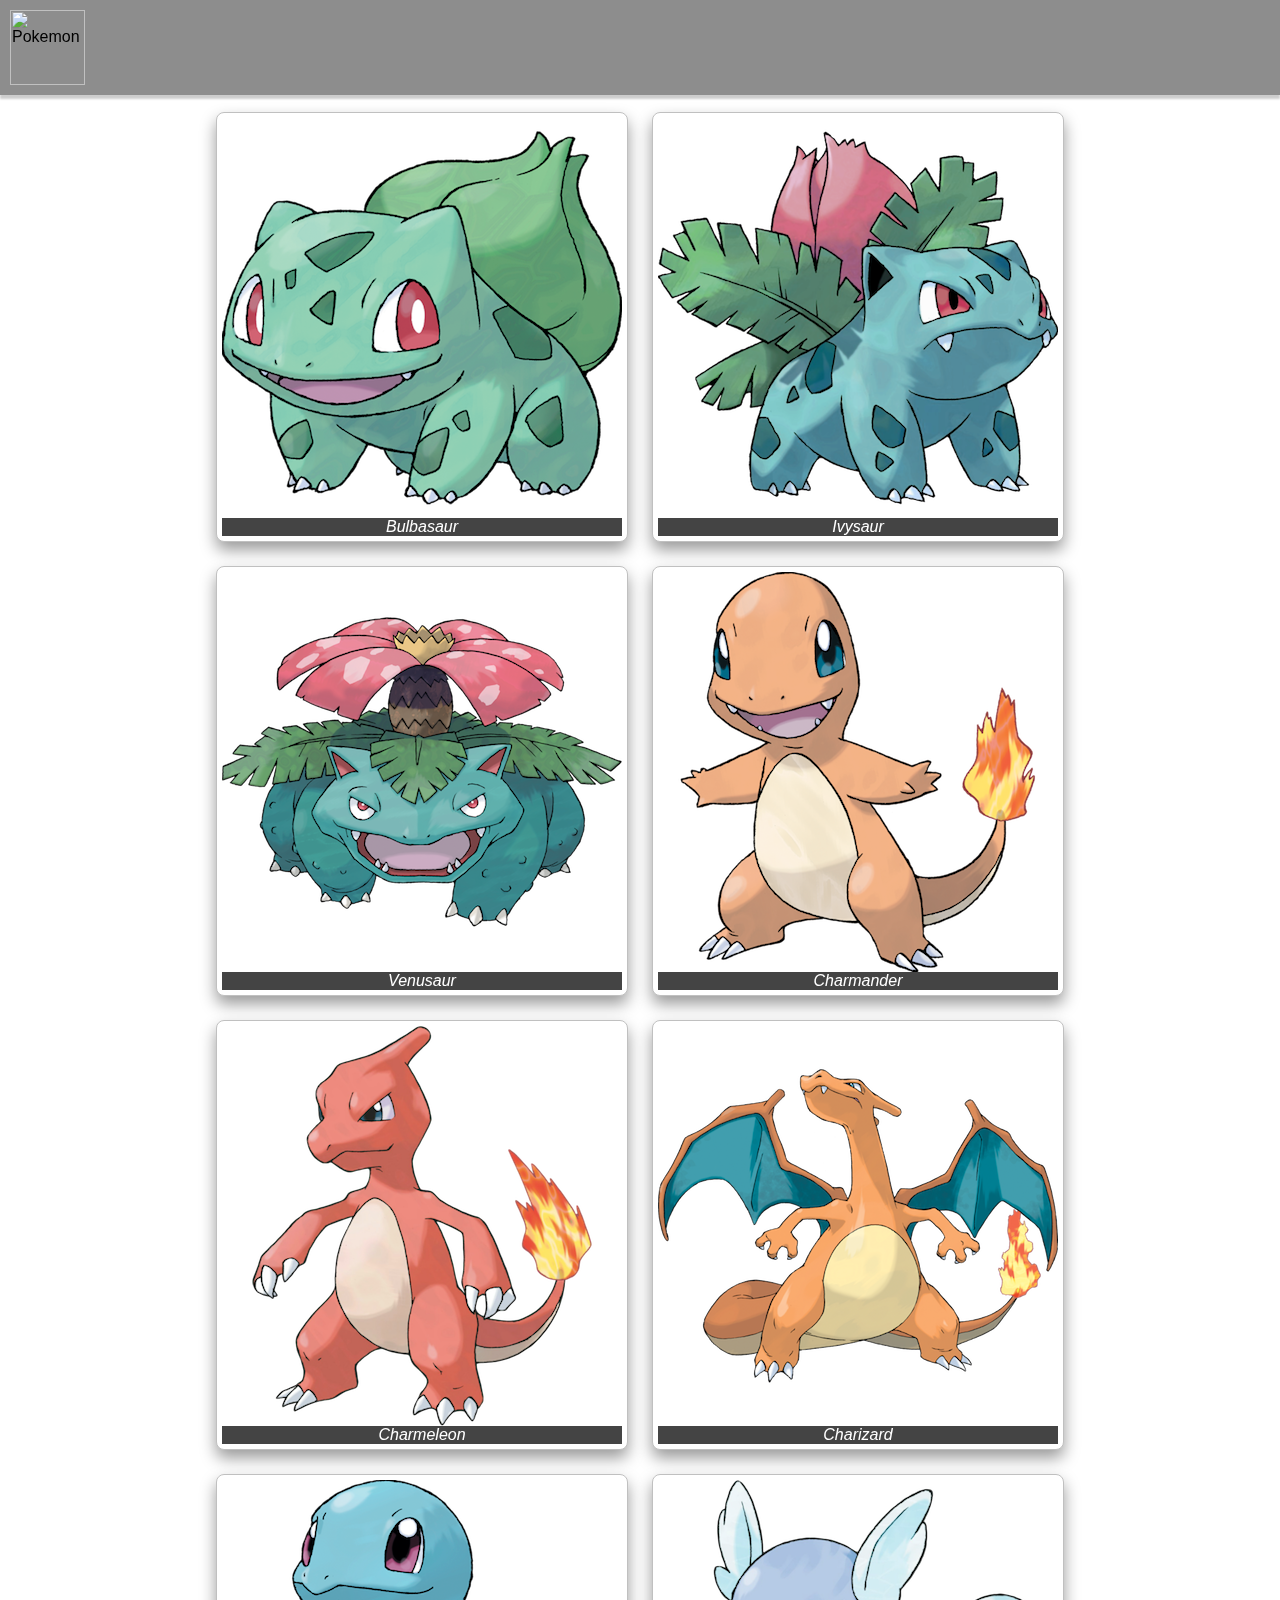
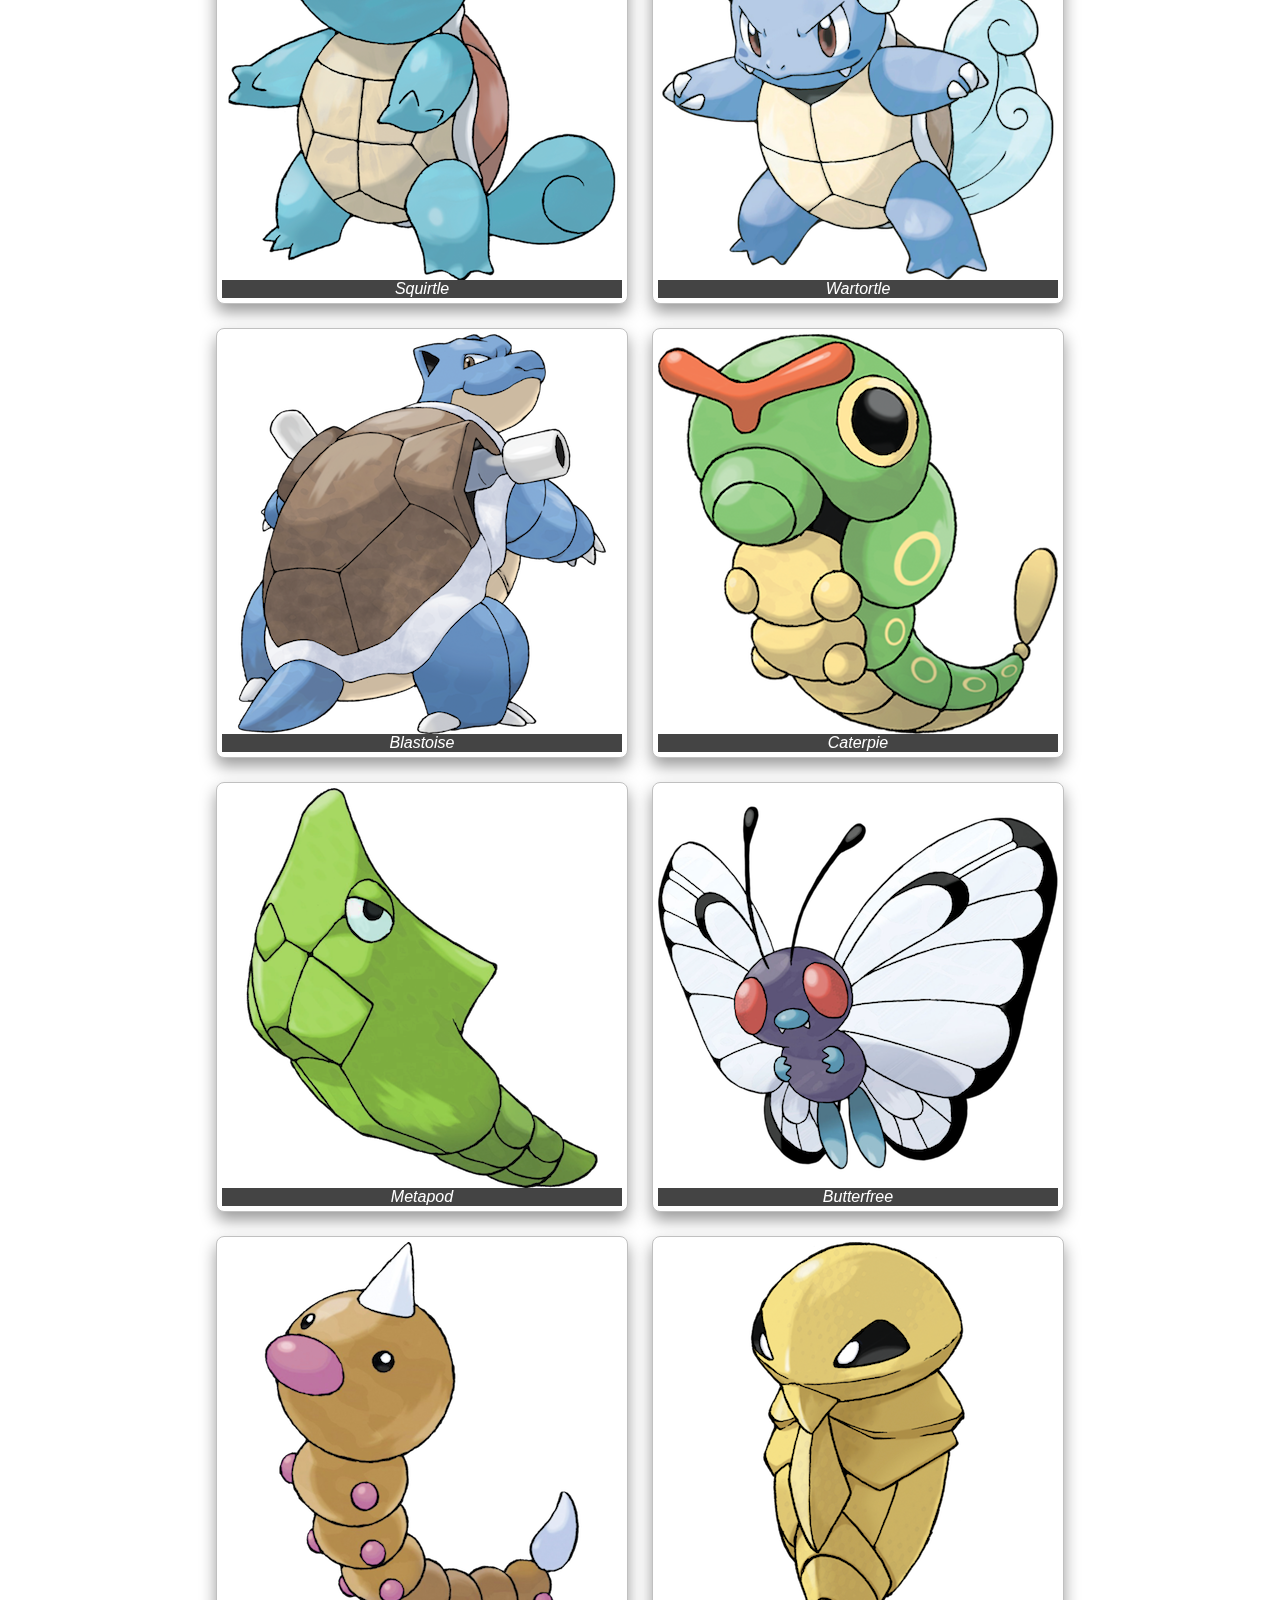
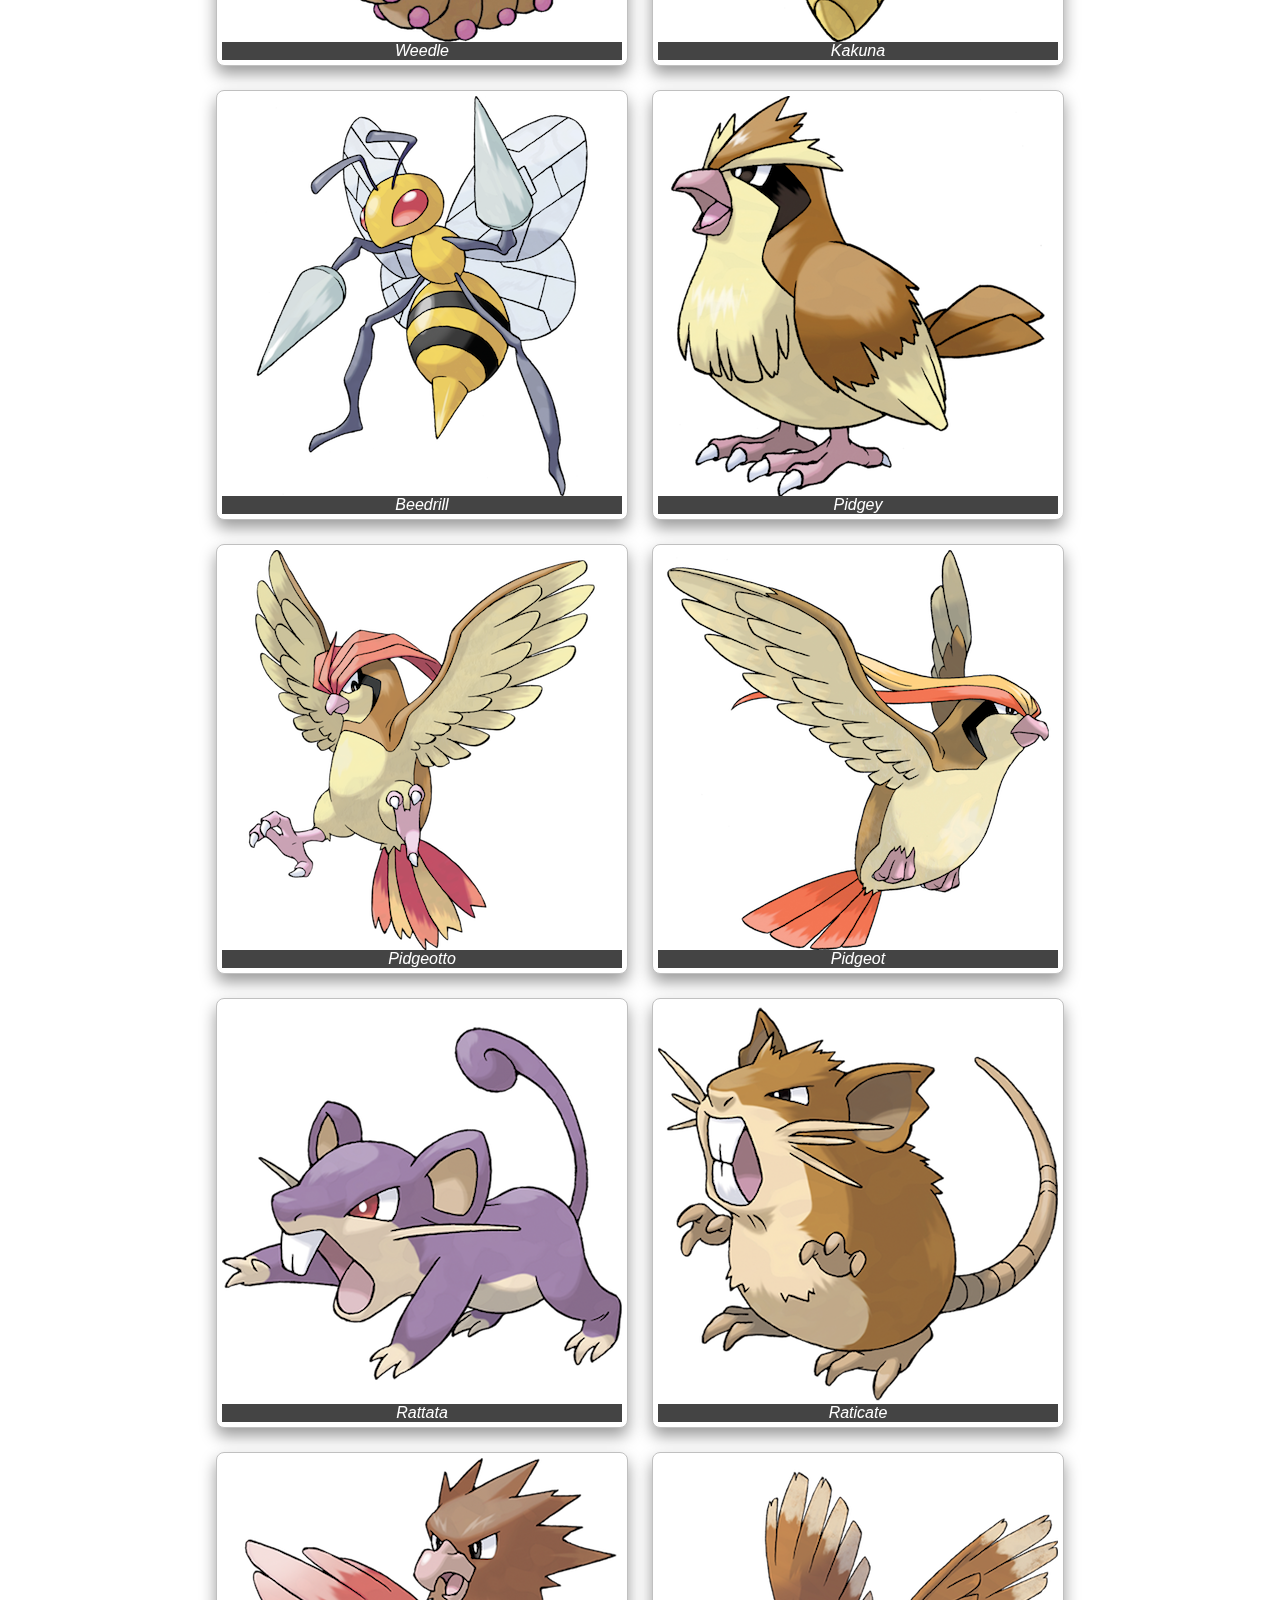
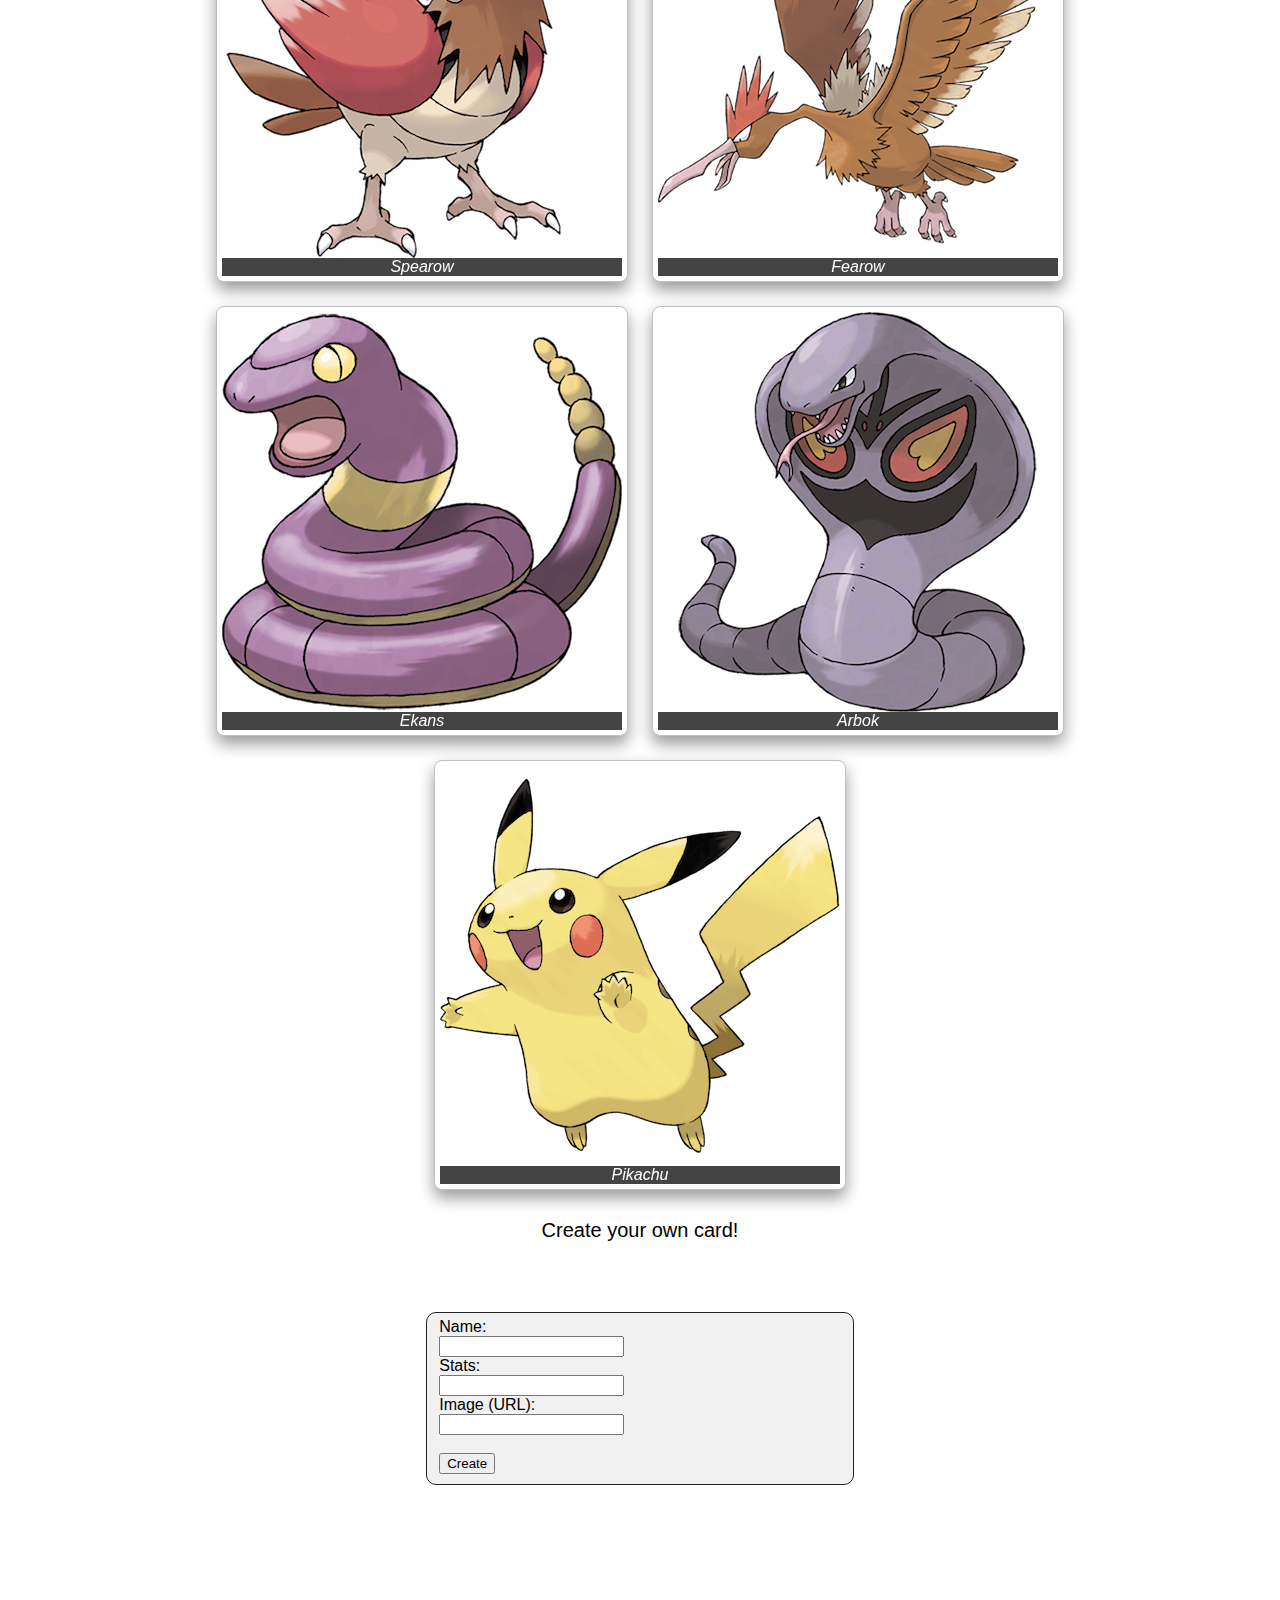
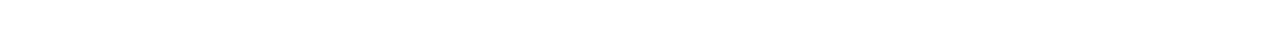
==== commit 6442350a: "updates to pokepage nav, about section" ====
--- a/pokepage.html
+++ b/pokepage.html
@@ -17,7 +17,7 @@
         <h2> Create your own card!</h2>
         
         <form>
-            <fieldset> 
+            <fieldset>
                 Name:<br>
                 <input type="text" name="name"><br>
                 Stats:<br>
--- a/styles.css
+++ b/styles.css
@@ -10,12 +10,13 @@
 html, body {
   height: 100%;
   margin: 0px;
-  background-color: lightgray;
+  background-color: white;
   font-family: 'Roboto', sans-serif;
+  scroll-behavior: smooth;
 }
 
 /* navbar */
-#navbar {
+/* #navbar {
   text-align: center;
   overflow: hidden;
   background-color: rgba(95, 95, 95, 0.932);
@@ -29,19 +30,41 @@
   padding-left: 0px;
   padding-right: 24px;
   box-shadow: 0 4px 8px 0 rgba(0, 0, 0, 0.1);
-}
-
-#navbar a {
+} */
+#navbar {
+  position: fixed;
+  top: 50%;
+  left: 20px;
+  -webkit-transform: translateY(-50%);
+  -ms-transform: translateY(-50%);
+  transform: translateY(-50%);
+}
+
+/* #navbar a {
   text-decoration: none;
   color: #c0c0c0;
   padding: 10px 15px;
   transition: 0.3s;
-  /* border-radius: 3px; */
+} */
+#navbar a {
+  display: block;
+  text-align: center;
+  padding: 12px;
+  margin: 45px 0px;
+  transition: all 0.3s ease;
+  color: black;
+  font-size: 12px;
+  text-decoration: none;
+  border: solid 1px rgb(201, 27, 27);
+  border-radius: 25px;
+  transform: rotate(-90deg)
 }
 
 #navbar a:hover {
   /* background-color: #ddd; */
   color: rgb(255, 255, 255);
+  background-color: rgb(201, 27, 27);
+  transform: rotate(0deg);
   /* border-bottom: solid 1px #ddd; */
 }
 
@@ -54,18 +77,31 @@
   font-size: smaller;
 }
 
+.logo {
+  position: fixed;
+  width: 50px;
+  top: 15px;
+  left: 35px;
+}
+
+#main-wrapper {
+  max-width: 1300px;
+  margin: 0 auto;
+}
+
 #welcome-section {
-  min-height: 55vh;
-  padding-top: 45vh;
+  min-height: 60vh;
+  padding-top: 40vh;
+  background-color: white;
 }
 
 #welcome-section h2{
-  color: #A9523E;
+  color: rgb(201, 27, 27);
 }
 
 h1 {
   text-align: center;
-  font-size: 35px;
+  font-size: 30px;
   font-family: 'Playfair Display', serif;
   font-weight: 900;
 }
@@ -74,14 +110,16 @@
   text-align: center;
   font-size: 20px;
   font-weight: 300;
-  font-style: italic;
 }
 
 #about {
   min-height: 65vh;
   padding-top: 35vh;
-  background-color: #85b1a4;
-  text-align: center;
+  text-align: center;
+}
+
+#about h1, h2, h3, h4, p, figcaption {
+  color: black;
 }
 
 #about img {
@@ -98,13 +136,15 @@
 #projects {
   min-height: 65vh;
   padding-top: 35vh;
-  background-color: lightgray;
+  background-color: white;
   text-align: center;
 }
 
 #project-container  {
   display: flex;
   justify-content: space-evenly;
+  flex-wrap: wrap;
+  margin-top: 30px;
 }
 
 .project-card {
@@ -113,6 +153,7 @@
   border-radius: 5px;
   background-color: white;
   width: 200px;
+  margin: 20px;
 }
 
 .project-card:hover {
@@ -127,79 +168,22 @@
   width: 100%;
 }
 
+#projects h4 {
+  color: black;
+}
+
 .project-link {
   text-decoration: none;
   color: black;
-}
-
-#star-wars {
-  min-height: 85vh;
-  padding-top: 15vh;
-  text-align: center;
-}
-
-#sw-container {
-  display: flex;
-  justify-content: space-around;
-  flex-direction: column;
-  /* align-content: space-around; */
-  flex-flow: row wrap;
-
-}
-
-#film-list {
-  list-style: none;
-  padding-left: 0px;
-  cursor: pointer;
-  font-family: 'Libre Franklin', sans-serif;
-}
-
-#film-list li:hover {
-background-color: red;
-}
-
-/* #person-list {
-  list-style: none;
-  padding-left: 0px;
-  cursor: pointer;
-}
-
-#person-list li {
-  background-color: white;
-}
-#person-list li:hover {
-  background-color: lightcoral;
-} */
-
-#crawl-list {
-  list-style: none;
-  padding-left: 0px;
-  cursor: pointer;
-  display: flex;
-  flex-flow: row wrap;
-  justify-content: space-around;
-}
-#crawl-list li {
-  box-shadow: 0 4px 8px 0 rgba(0, 0, 0, 0.2);
-  transition: 0.3s;
-  border-radius: 5px;
-  background-color: white;
-  width: 200px;
-  padding: 4px;
-  margin: 12px;
-  font-family: 'Libre Franklin', sans-serif;
-
-}
-#crawl-list li:hover {
-  box-shadow: 0 8px 16px 0 rgba(0, 0, 0, 0.3);
-  color: yellow;
-  background-color: black;
 }
 
 #contact {
  min-height: 55vh;
  padding-top: 45vh;
- background-color: #85b1a4;
+}
+
+#contact h1, h2, h3, h4, p {
+  color: black;
 }
 
 #social-icons {
@@ -213,11 +197,11 @@
   display: none;
   position: fixed;
   bottom: 30px; 
-  right: 40px; 
+  left: 30px; 
   z-index: 99; 
   border: none;
   outline: none;
-  background-color: #A9523E;
+  background-color: rgb(201, 27, 27);
   color: rgb(235, 233, 233);
   cursor: pointer;
   padding: 15px;
@@ -230,27 +214,79 @@
 }
 
 #myBtn:hover {
-  background-color: rgb(156, 76, 58);
+  background-color: rgb(182, 28, 28);
   box-shadow: 0 8px 16px 0 rgba(0, 0, 0, 0.35);
 }
 
 footer {
-  background-color: #ddd;
+  /* background-color: #ddd; */
   text-align: center;
   padding: 15px;
-  margin-top: -30px;
-}
-
-svg {
+  margin-top: -83px;
+}
+
+footer svg {
   padding: 0 10 0 10;
   transition: 0.3s ease-in;
   fill: rgba(0, 0, 0, 0.541)
 }
 
-svg:hover {
+footer svg:hover {
   fill: rgb(0, 0, 0);
 }
-/* senator page */
+
+/* STAR WARS PAGE */
+#star-wars {
+  min-height: 85vh;
+  padding-top: 15vh;
+  text-align: center;
+}
+
+#sw-container {
+  display: flex;
+  justify-content: space-around;
+  flex-direction: column;
+  /* align-content: space-around; */
+  flex-flow: row wrap;
+
+}
+
+#film-list {
+  list-style: none;
+  padding-left: 0px;
+  cursor: pointer;
+  font-family: 'Libre Franklin', sans-serif;
+}
+
+#film-list li:hover {
+background-color: red;
+}
+
+#crawl-list {
+  list-style: none;
+  padding-left: 0px;
+  cursor: pointer;
+  display: flex;
+  flex-flow: row wrap;
+  justify-content: space-around;
+}
+#crawl-list li {
+  box-shadow: 0 4px 8px 0 rgba(0, 0, 0, 0.2);
+  transition: 0.3s;
+  border-radius: 5px;
+  background-color: white;
+  width: 200px;
+  padding: 4px;
+  margin: 12px;
+  font-family: 'Libre Franklin', sans-serif;
+
+}
+#crawl-list li:hover {
+  box-shadow: 0 8px 16px 0 rgba(0, 0, 0, 0.3);
+  color: yellow;
+  background-color: black;
+}
+/* SENATOR PAGE */
 
 .senContainer {
   display: flex;
@@ -259,18 +295,22 @@
 
 figcaption {
   text-align: center;
-}
-
-/* pokemon page */
+  color: black;
+}
+
+/* POKEMON PAGE */
 nav {
-  background-color: white;
+  background-color: rgb(141, 141, 141);
   box-shadow: 0px 4px 2px 0px rgba(0,0,0,0.2);
   width: 100%;
+  position: fixed;
+  z-index: 1;
 }
 
 .wrapper {
   margin: 0 auto;
-  max-width: 1500px;
+  max-width: 1700px;
+  padding: 100px 0px;
 }
 
 .pokelogo {
@@ -352,12 +392,12 @@
   font-size: 20px;
   text-align: left;
   border: 1px solid #3B4CCA;
+  color: white;
 }
 
 fieldset {
   background-color: rgb(241, 241, 241);
   border: rgb(34, 34, 34) solid 1px;
   border-radius: 10px;
-  margin-left: 33.3%;
-  margin-right: 33.3%;
-}
+  margin: 70px 33.3%;
+}
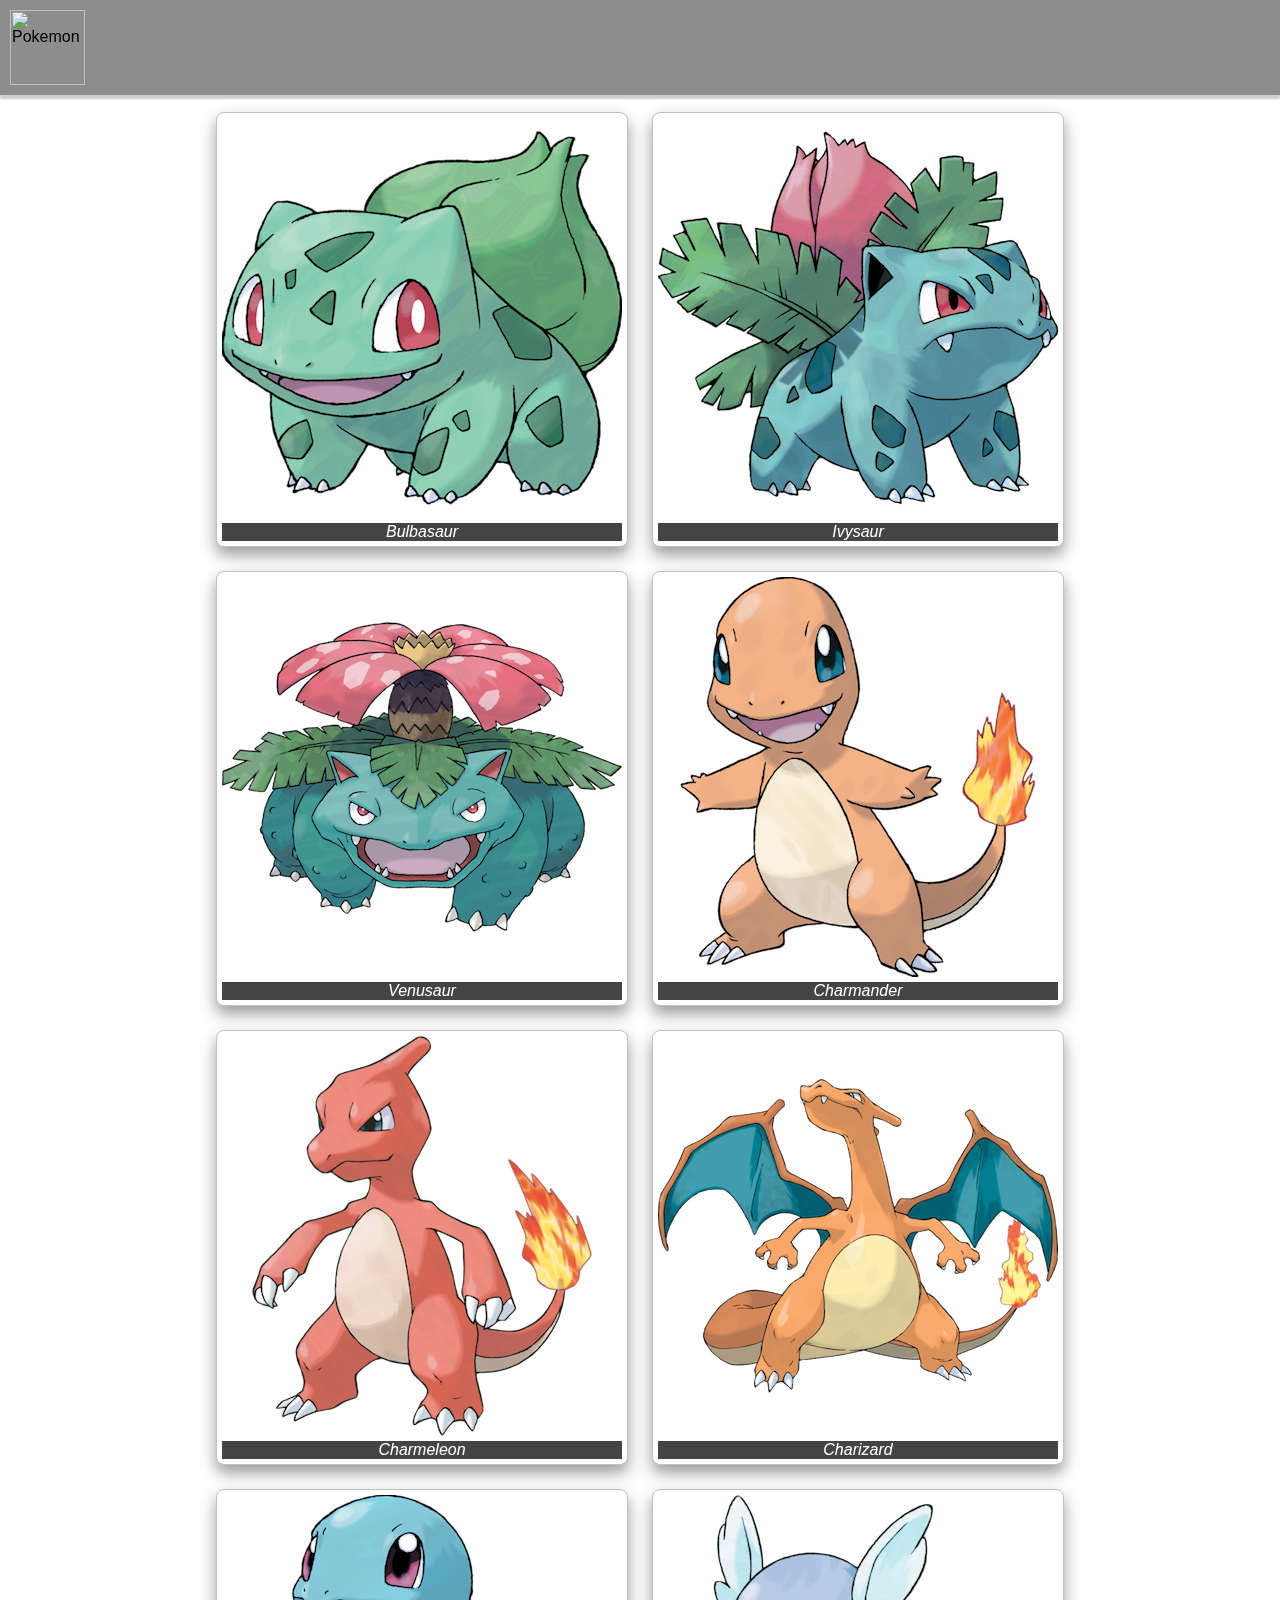
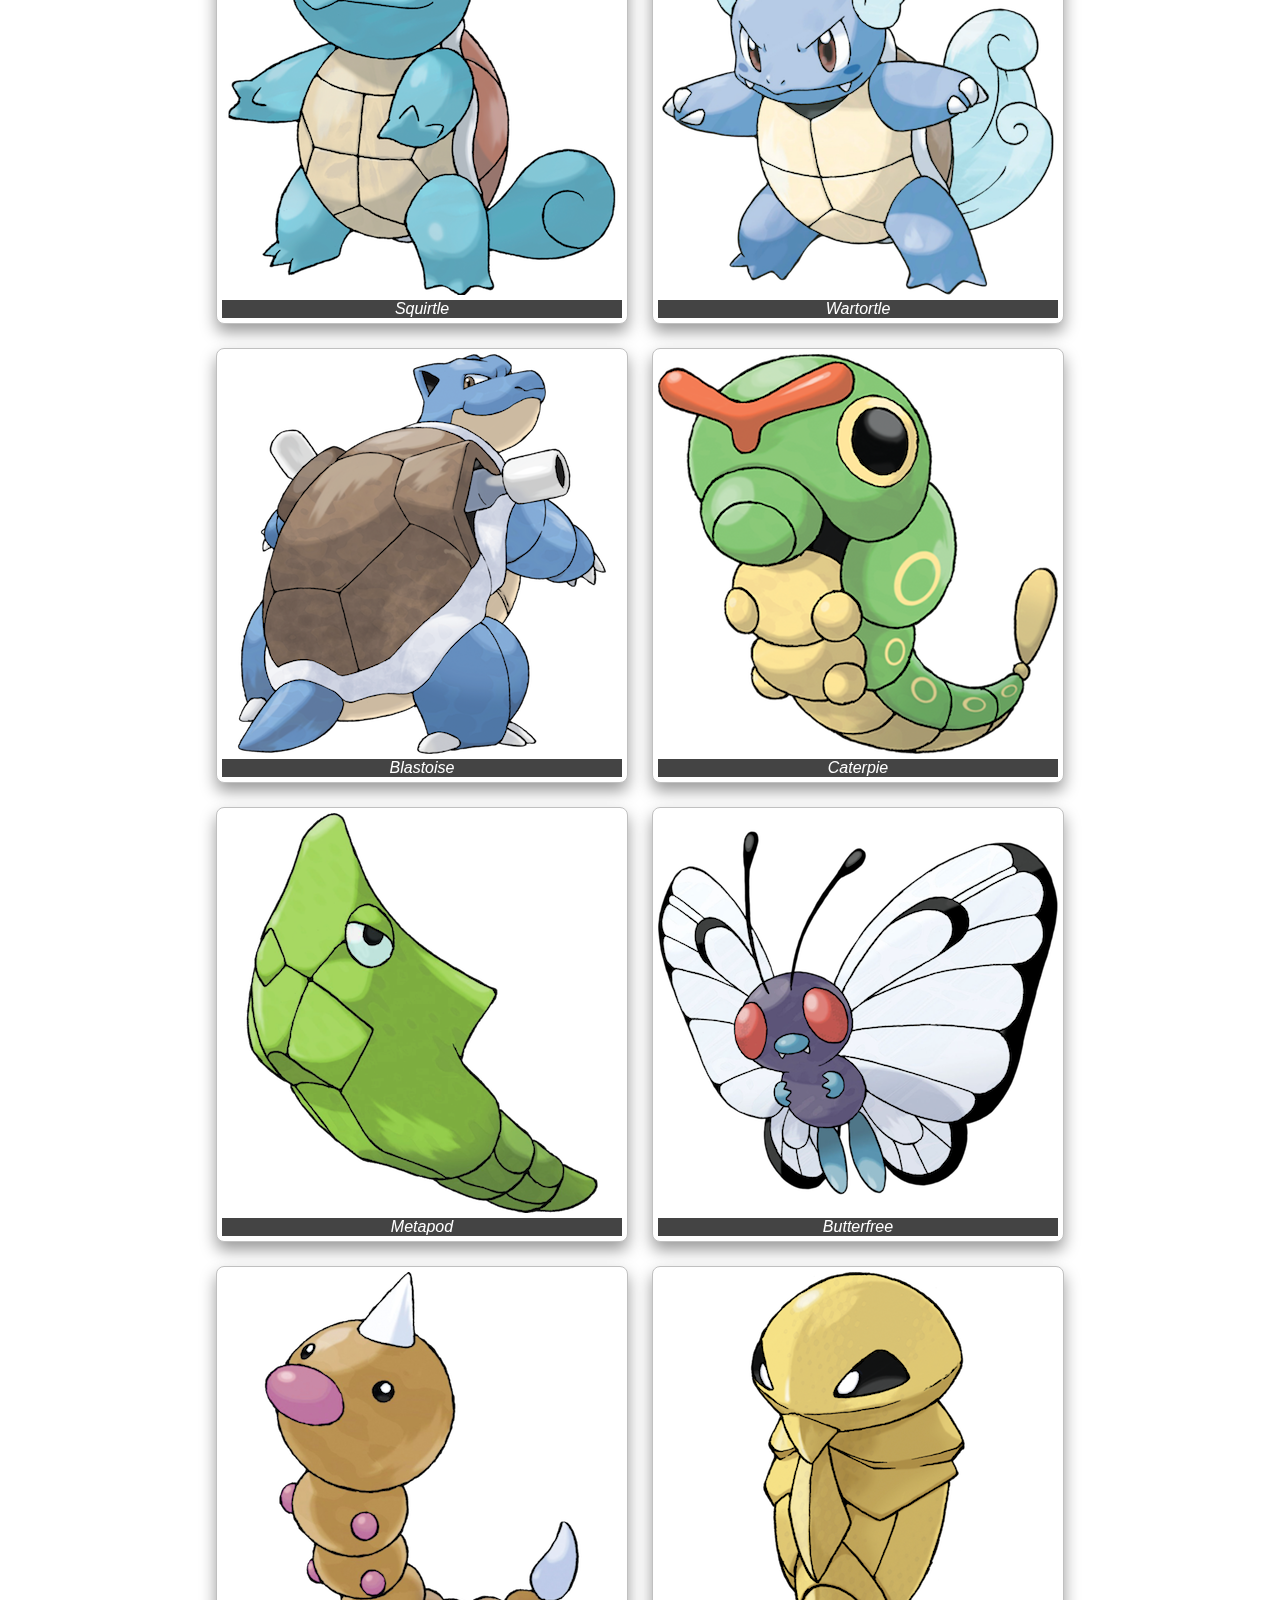
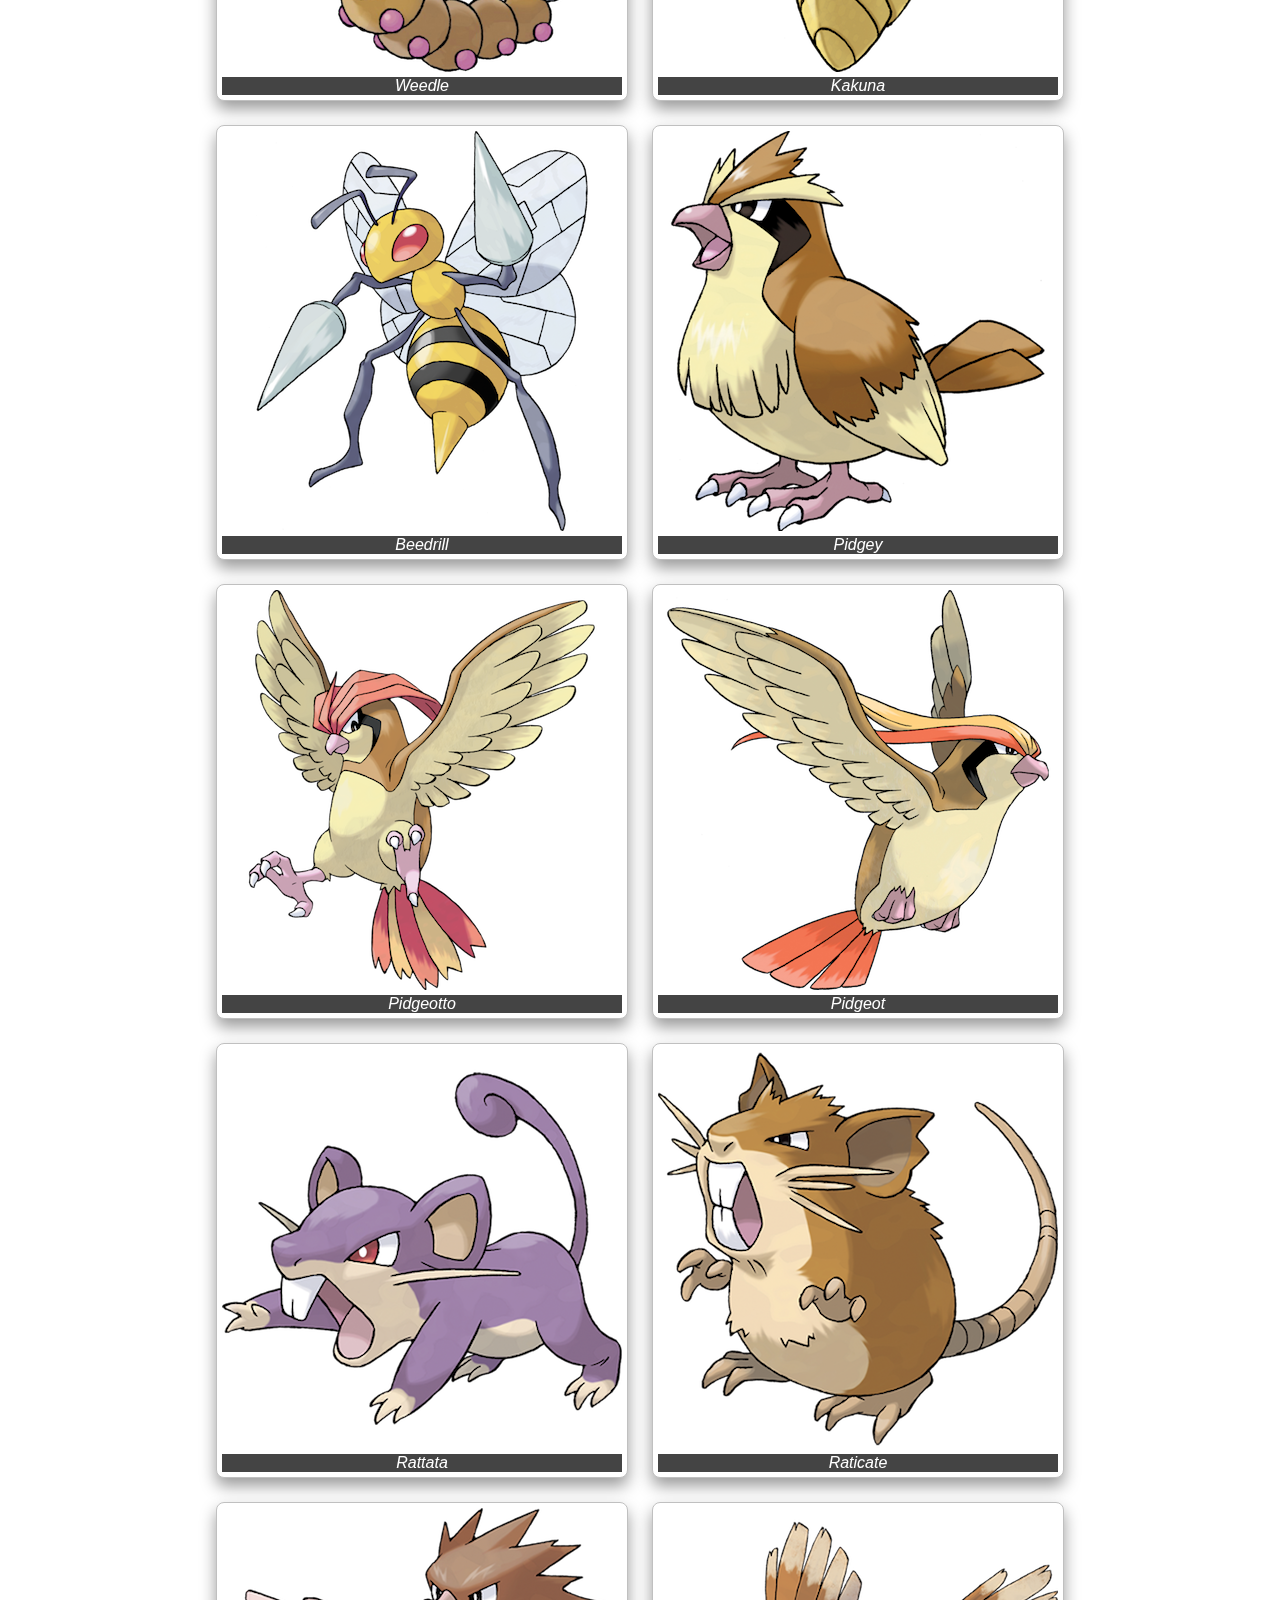
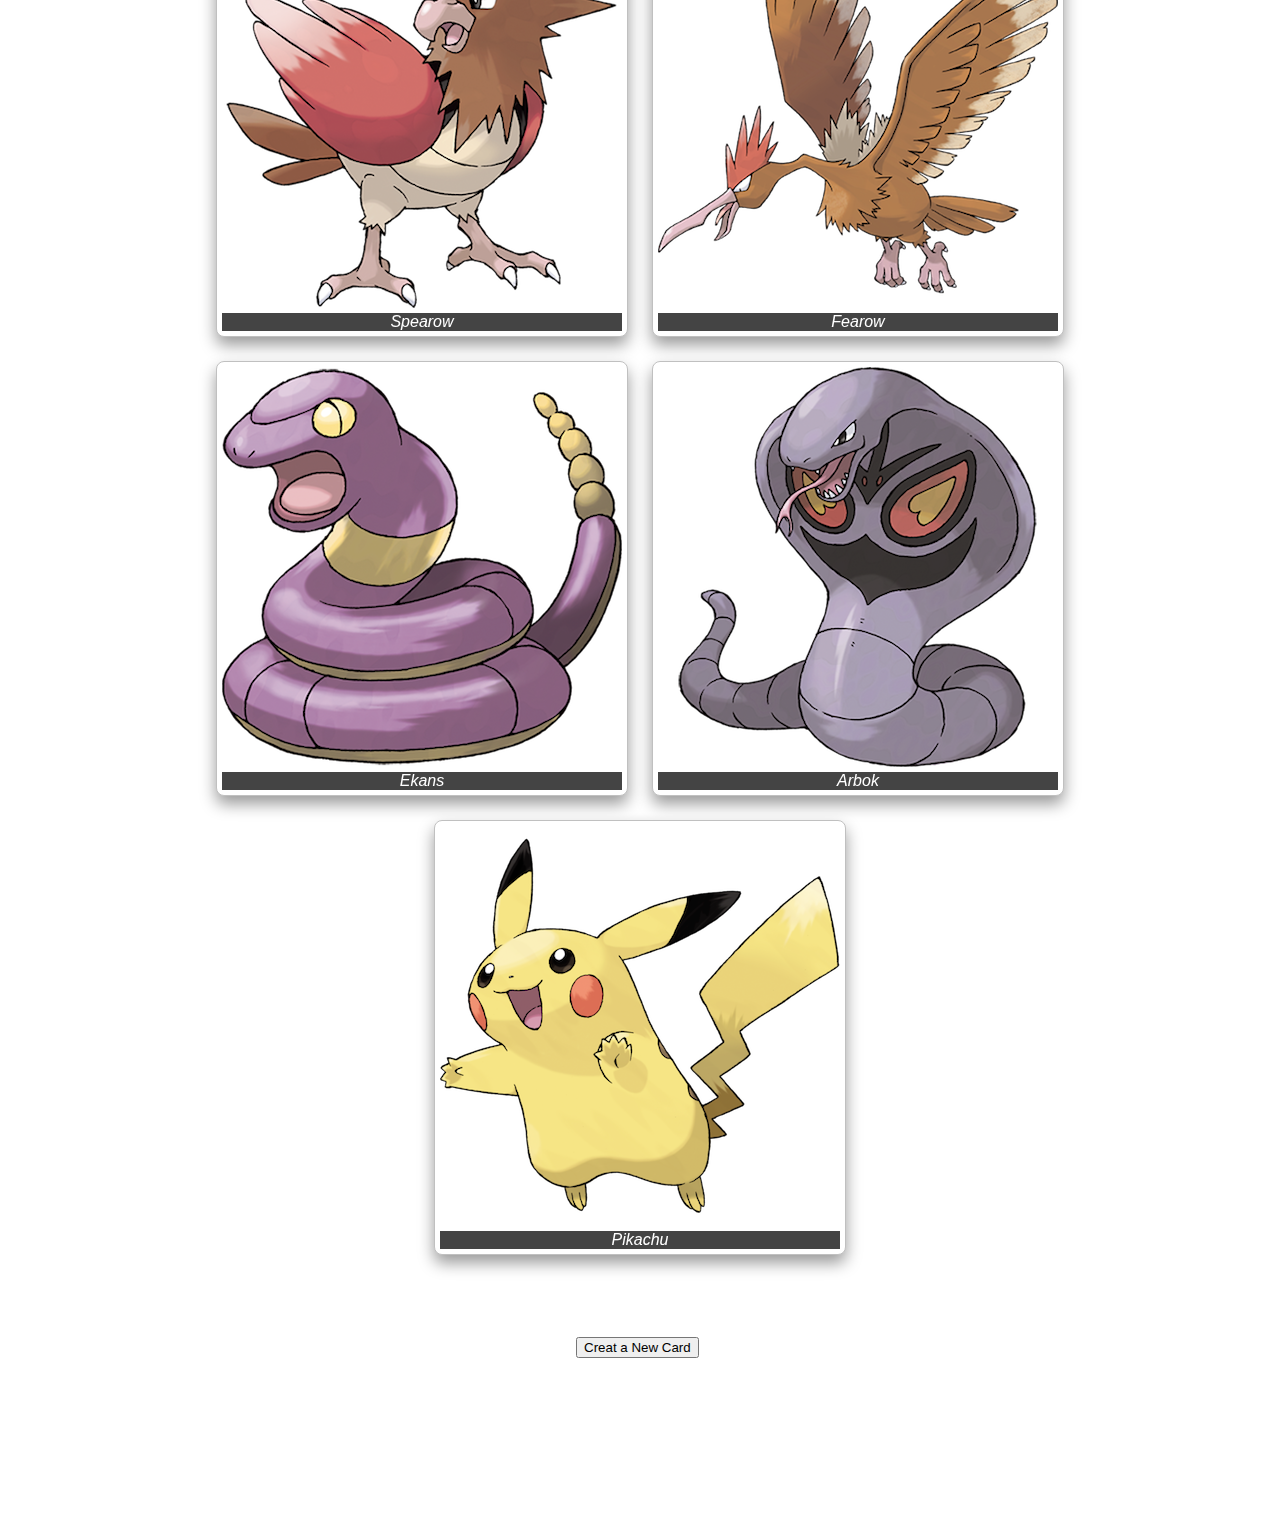
==== commit 3af4da8d: "began work on buttons (pokemon - new card, senators - filter)" ====
--- a/pokepage.html
+++ b/pokepage.html
@@ -14,7 +14,8 @@
         <div id="poke-container">
             
         </div>
-        <h2> Create your own card!</h2>
+        <button id="newCardButton">Creat a New Card</button>
+        <!-- <h2> Create your own card!</h2>
         
         <form>
             <fieldset>
@@ -28,7 +29,7 @@
                 <input type="submit" value="Create">
             
             </fieldset>
-        </form>
+        </form> -->
     </div>
     <script type="module" src="pokecode.js"></script>
 </body>
--- a/styles.css
+++ b/styles.css
@@ -9,7 +9,7 @@
 
 html, body {
   height: 100%;
-  margin: 0px;
+  margin: auto;
   background-color: white;
   font-family: 'Roboto', sans-serif;
   scroll-behavior: smooth;
@@ -101,7 +101,7 @@
 
 h1 {
   text-align: center;
-  font-size: 30px;
+  font-size: 40px;
   font-family: 'Playfair Display', serif;
   font-weight: 900;
 }
@@ -113,8 +113,8 @@
 }
 
 #about {
-  min-height: 65vh;
-  padding-top: 35vh;
+  min-height: 70vh;
+  padding-top: 30vh;
   text-align: center;
 }
 
@@ -134,8 +134,8 @@
 }
 
 #projects {
-  min-height: 65vh;
-  padding-top: 35vh;
+  min-height: 70vh;
+  padding-top: 30vh;
   background-color: white;
   text-align: center;
 }
@@ -235,7 +235,7 @@
   fill: rgb(0, 0, 0);
 }
 
-/* STAR WARS PAGE */
+/* ------------------------- STAR WARS PAGE ------------------------- */
 #star-wars {
   min-height: 85vh;
   padding-top: 15vh;
@@ -286,19 +286,130 @@
   color: yellow;
   background-color: black;
 }
-/* SENATOR PAGE */
+/* --------------------------------------- SENATOR PAGE --------------------------------------- */
+
+#senBtn {
+  display: none;
+  position: fixed;
+  bottom: 30px; 
+  left: 30px; 
+  z-index: 99; 
+  border: none;
+  outline: none;
+  background-color: #666;
+  color: rgb(235, 233, 233);
+  cursor: pointer;
+  padding: 10px;
+  border-radius: 50%;
+  font-size: 19px;
+  width: 55px;
+  height: 55px;
+  box-shadow: 0px 8px 16px 0px rgba(0,0,0,0.2);
+  transition: 0.3s;
+}
+
+#senBtn:hover {
+  background-color: rgb(85, 85, 85);
+  box-shadow: 0 8px 16px 0 rgba(0, 0, 0, 0.35);
+}
+
+/* The hero image */
+.hero-image {
+  background-image: linear-gradient(rgba(0, 0, 0, 0.5), rgba(0, 0, 0, 0.5)), url("./assets/senator-img/capitol.jpg");
+  height: 55%;
+  background-position: center;
+  background-repeat: no-repeat;
+  background-size: cover;
+  position: relative;
+  background-attachment: fixed;
+}
+
+.hero-text {
+  text-align: center;
+  position: absolute;
+  top: 50%;
+  left: 50%;
+  transform: translate(-50%, -50%);
+  color: white;
+}
+
+.senStats {
+  background-color: #e0e0e0;
+  border: 1px solid #666;
+  border-radius: 5px;
+  width: 570px;;
+  margin: auto;
+  margin-top: 16px;
+  padding: 20px;
+}
+
+/* filter buttons -------------------------*/
+.filterDiv {
+  float: left;
+  background-color: #2196F3;
+  color: #ffffff;
+  width: 100px;
+  line-height: 100px;
+  text-align: center;
+  margin: 2px;
+  display: none; /* Hidden by default */
+}
+
+/* The "show" class is added to the filtered elements */
+.show {
+  display: block;
+}
+
+#filterBtnContainer {
+  width: 380px;
+  display: block;
+  margin: 0 auto;
+  padding-top: 16px;
+}
+
+.btn {
+border: none;
+outline: none;
+padding: 12px 16px;
+background-color: #f1f1f1;
+cursor: pointer;
+}
+
+.btn:hover {
+background-color: #ddd;
+}
+
+.btn.active {
+background-color: #666;
+color: white;
+}
+/* end filter buttons -------------------------*/
 
 .senContainer {
   display: flex;
   flex-wrap: wrap;
+  align-items: center;
+  justify-content: center;
+  margin: 40px 0x;;
+  max-width: 1800px;
+  overflow: hidden;
+}
+
+.sen-card {
+  border: 1px solid #666;
+  padding: 10px;
+  border-radius: 5px;
+  width: 200px;
+  word-wrap: break-word;
 }
 
 figcaption {
   text-align: center;
   color: black;
-}
-
-/* POKEMON PAGE */
+  margin-top: 5px;
+}
+
+/* ------------------------- POKEMON PAGE ------------------------- */
 nav {
   background-color: rgb(141, 141, 141);
   box-shadow: 0px 4px 2px 0px rgba(0,0,0,0.2);
@@ -401,3 +512,8 @@
   border-radius: 10px;
   margin: 70px 33.3%;
 }
+
+#newCardButton {
+  margin: 70px 45vw;
+  text-align: center;
+}
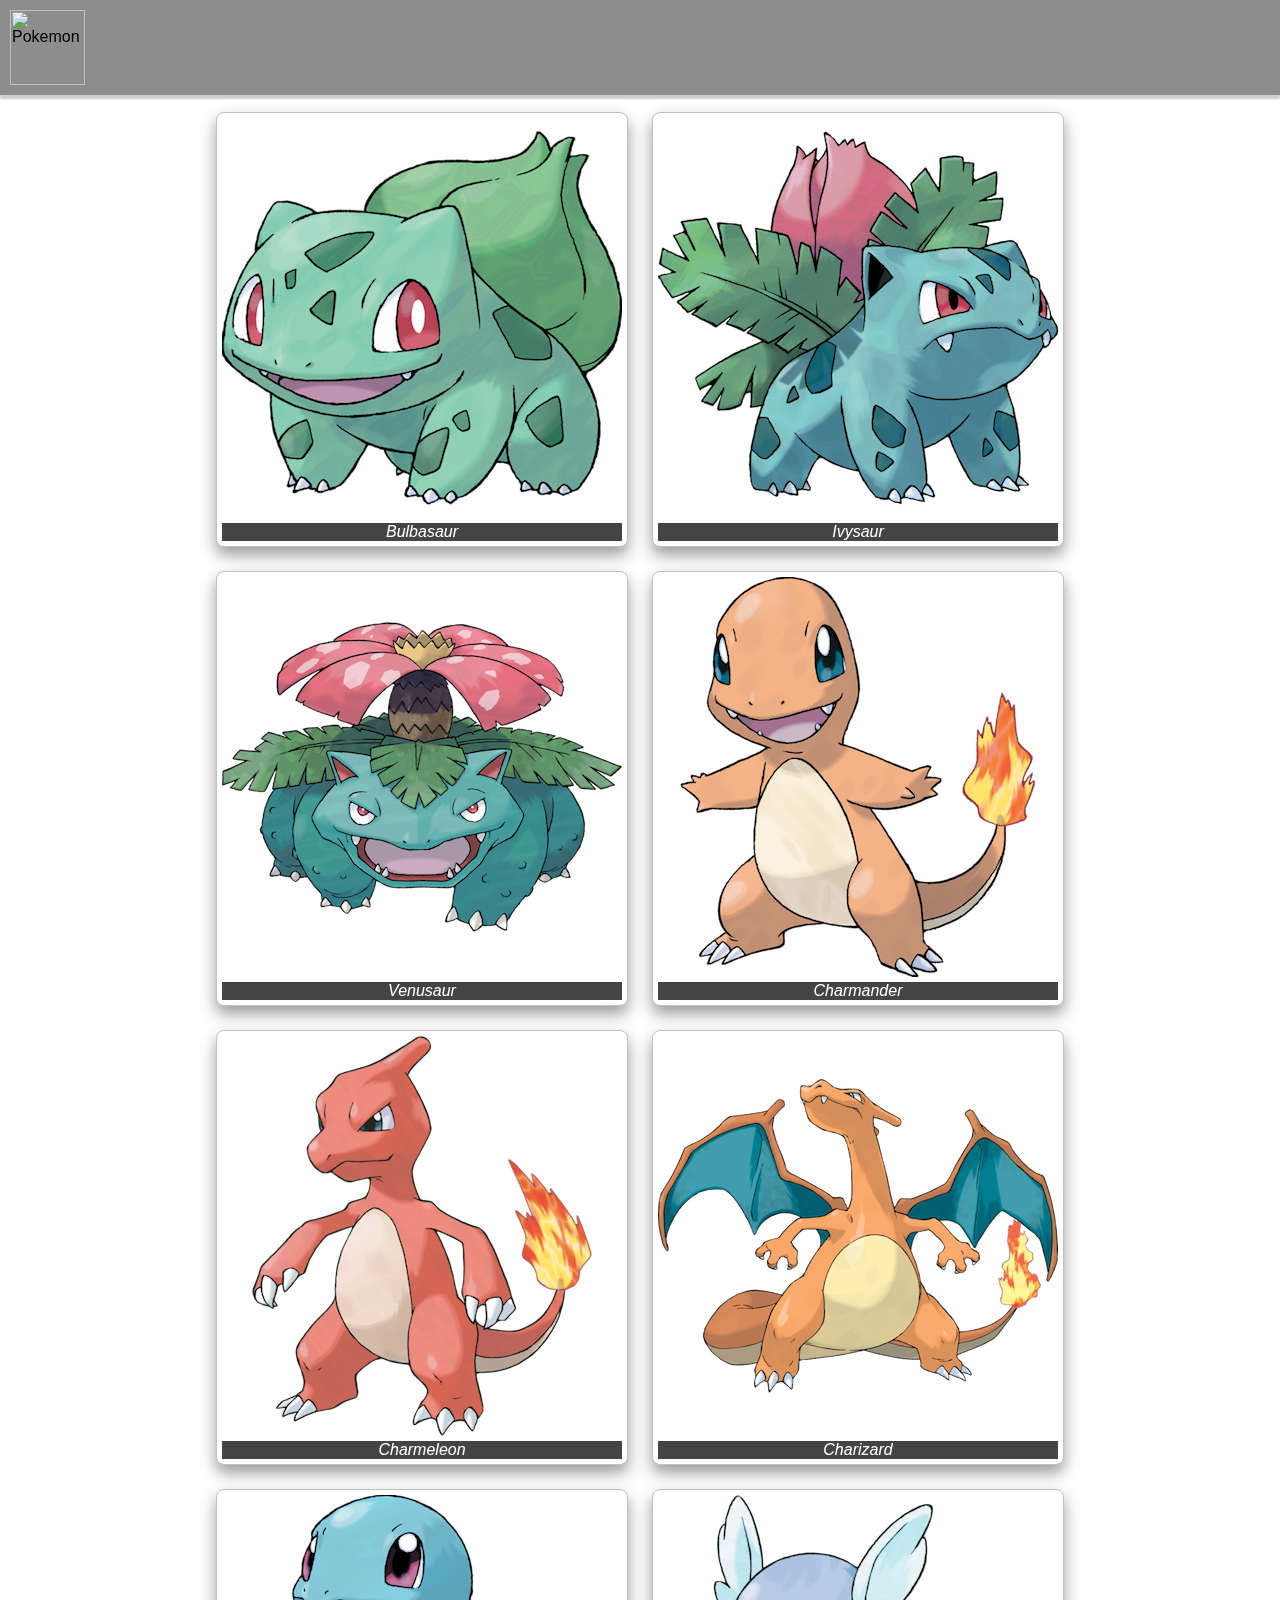
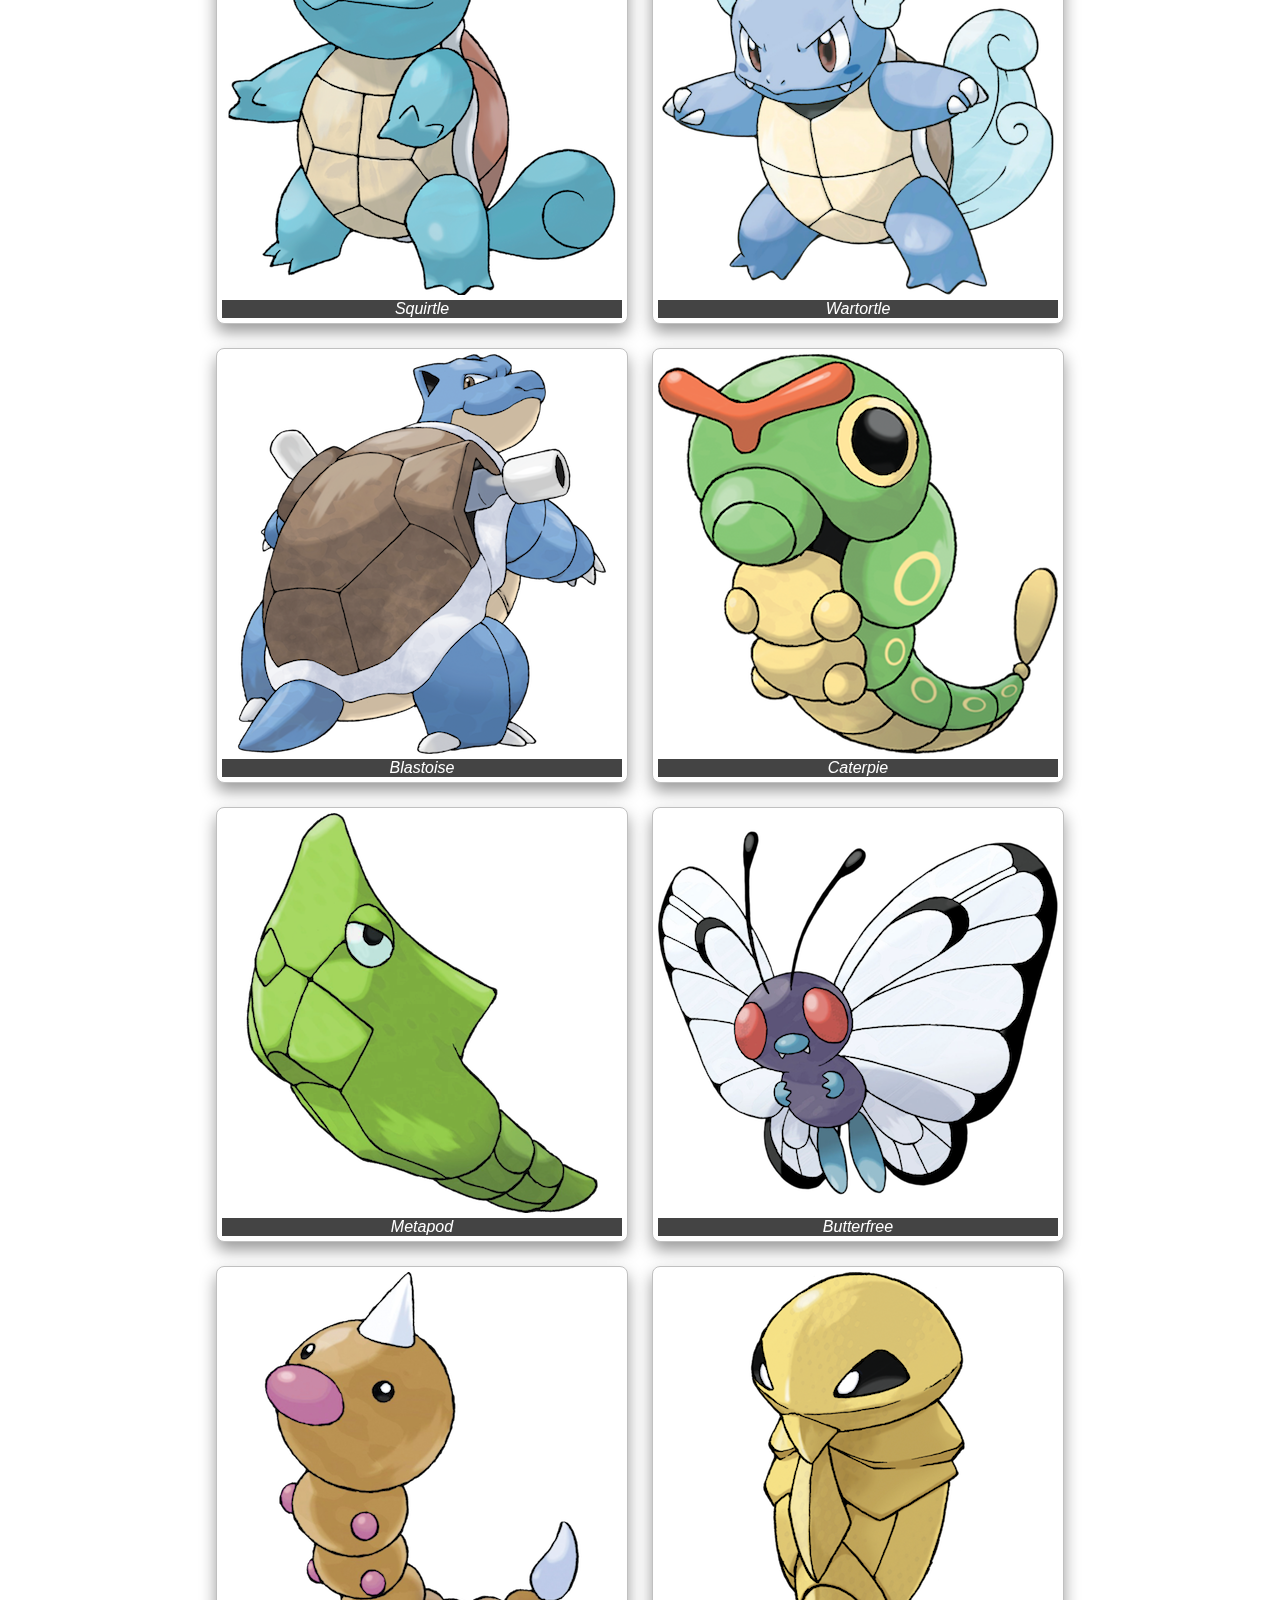
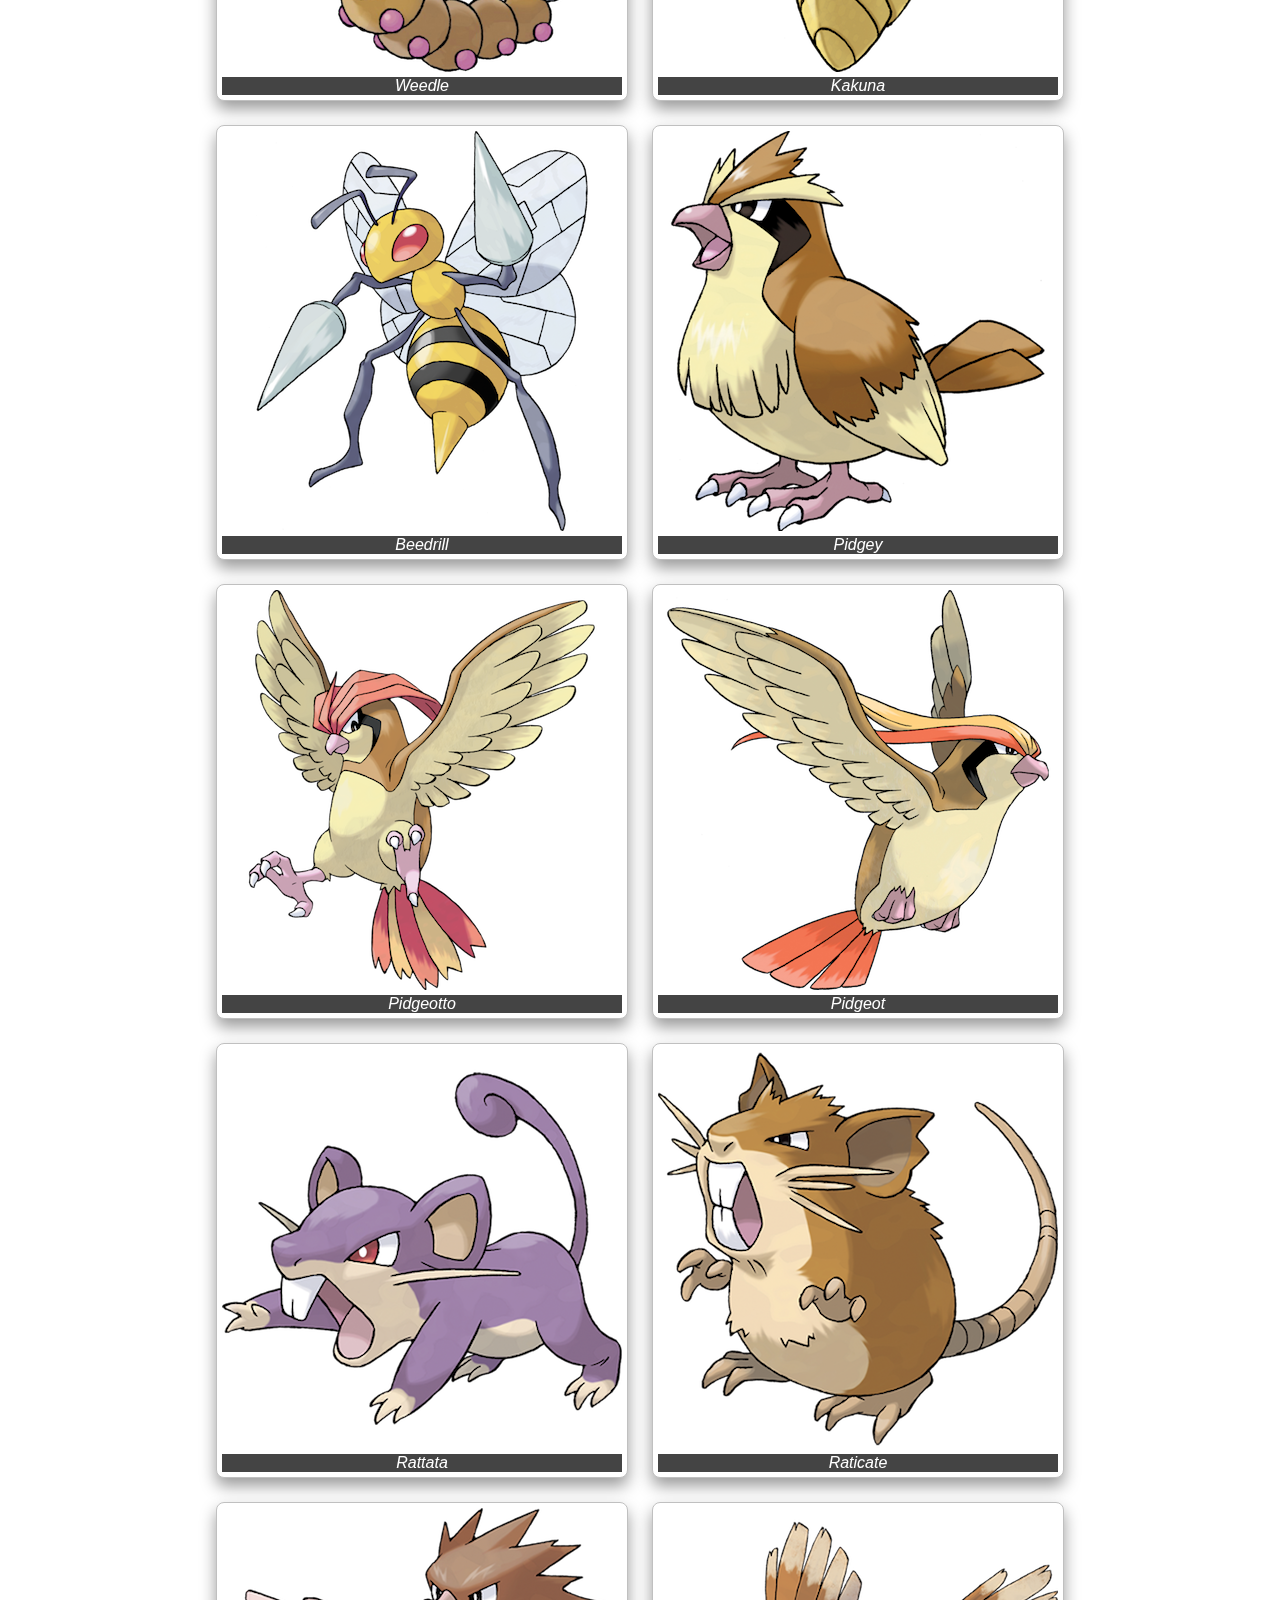
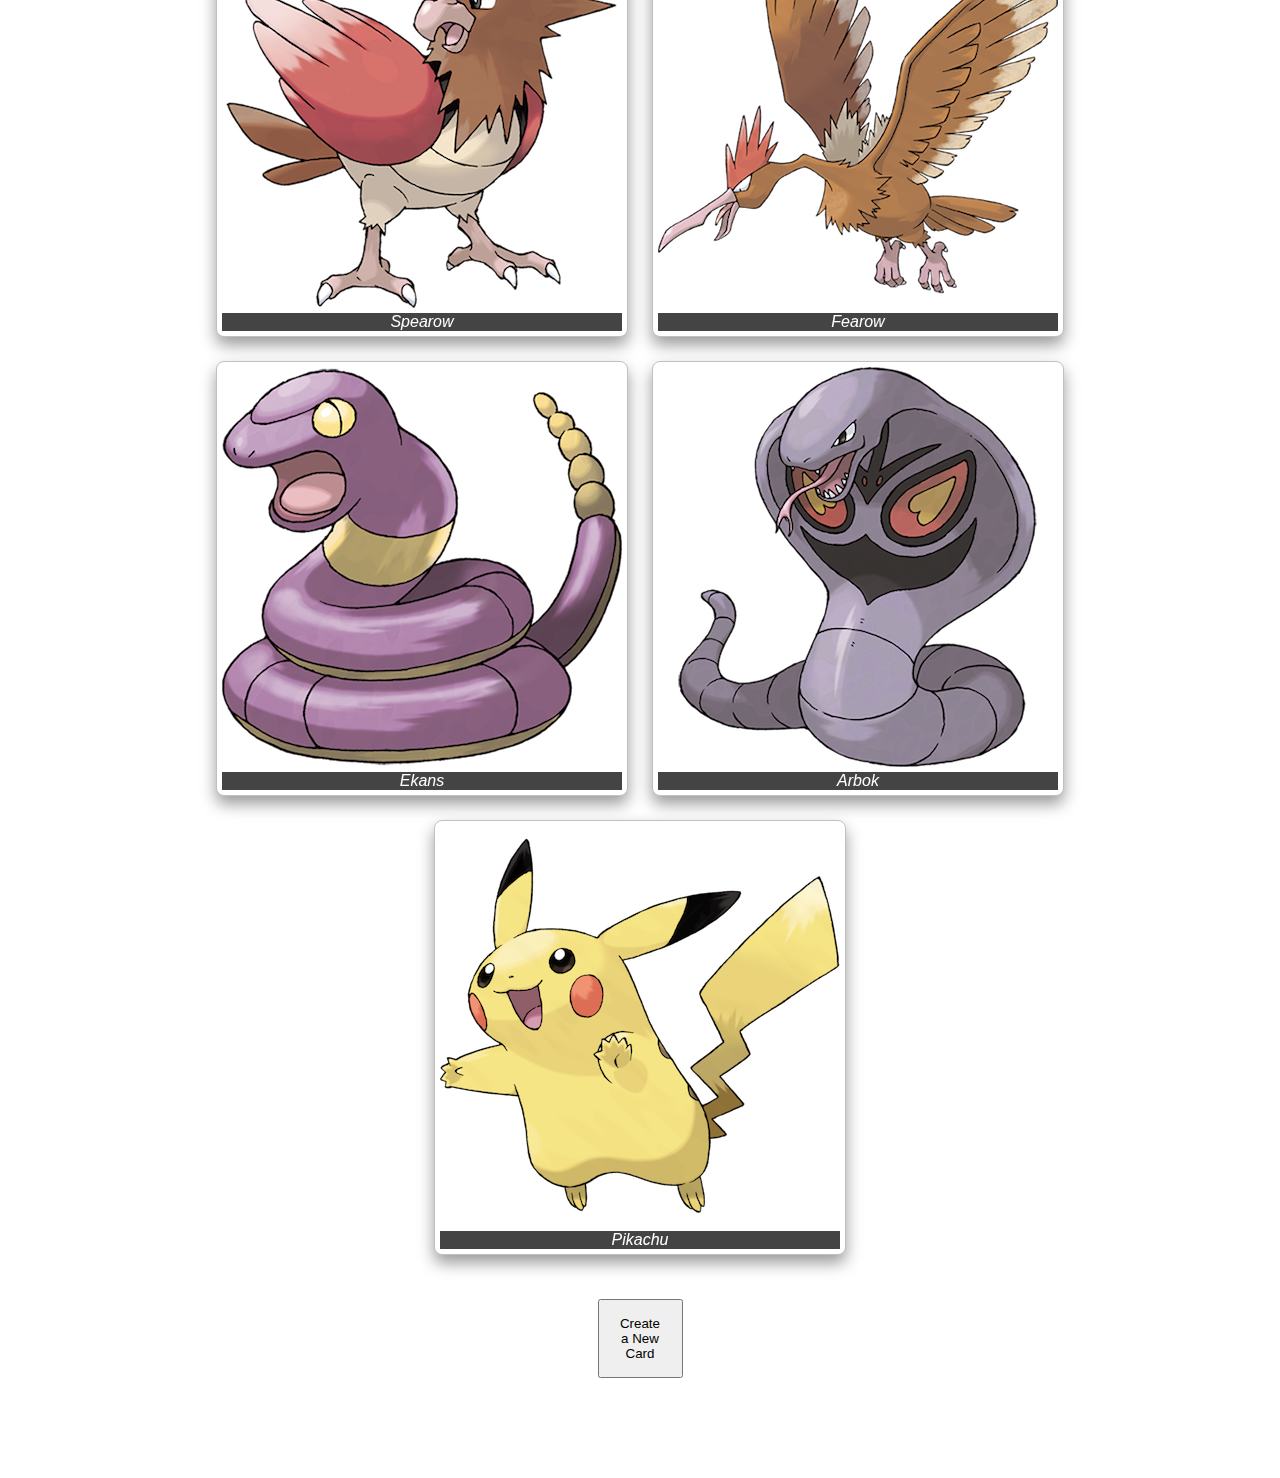
==== commit c90d5fc6: "got 'add new card' button working" ====
--- a/pokepage.html
+++ b/pokepage.html
@@ -14,7 +14,7 @@
         <div id="poke-container">
             
         </div>
-        <button id="newCardButton">Creat a New Card</button>
+        <button id="newCardButton">Create a New Card</button>
         <!-- <h2> Create your own card!</h2>
         
         <form>
--- a/styles.css
+++ b/styles.css
@@ -514,6 +514,10 @@
 }
 
 #newCardButton {
-  margin: 70px 45vw;
-  text-align: center;
-}
+  margin: 0 auto;
+  width: 85px;
+  display: block;
+  text-align: center;
+  margin-top: 32px;
+  padding: 15px;
+}
